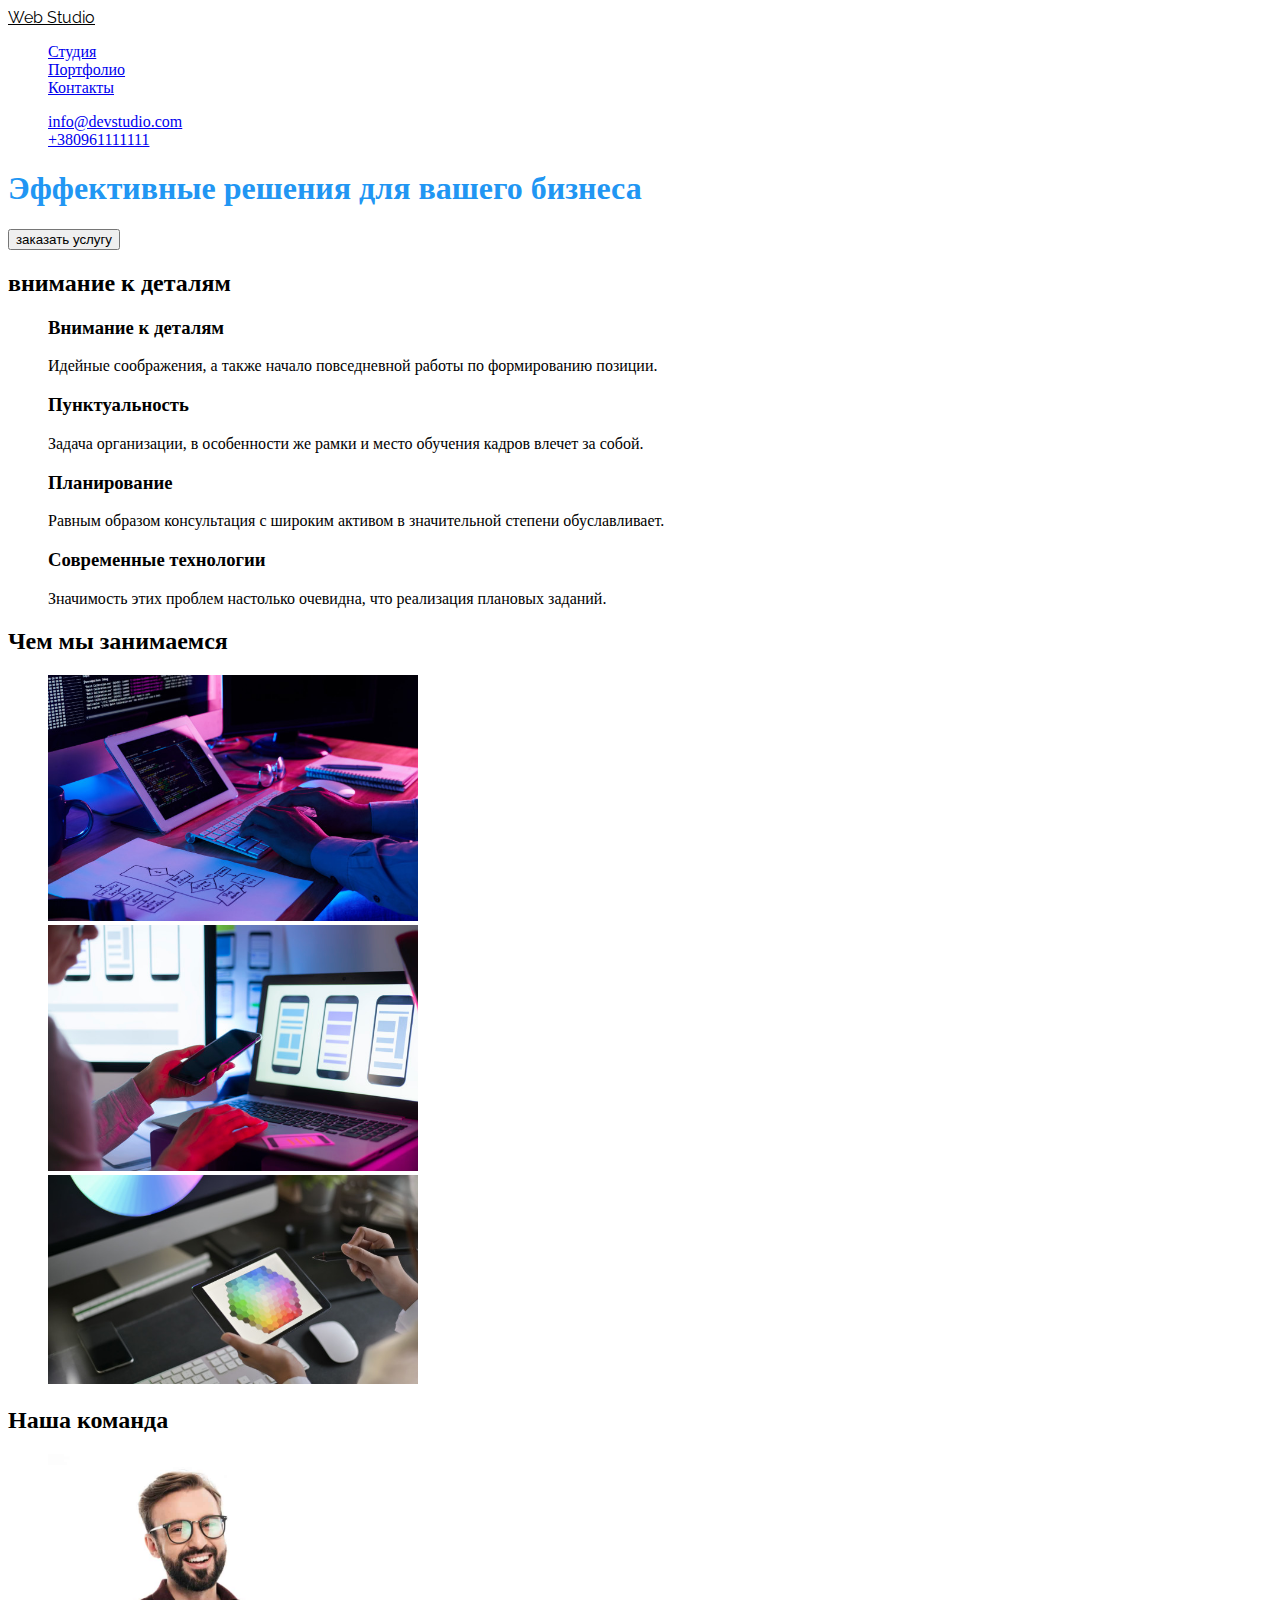
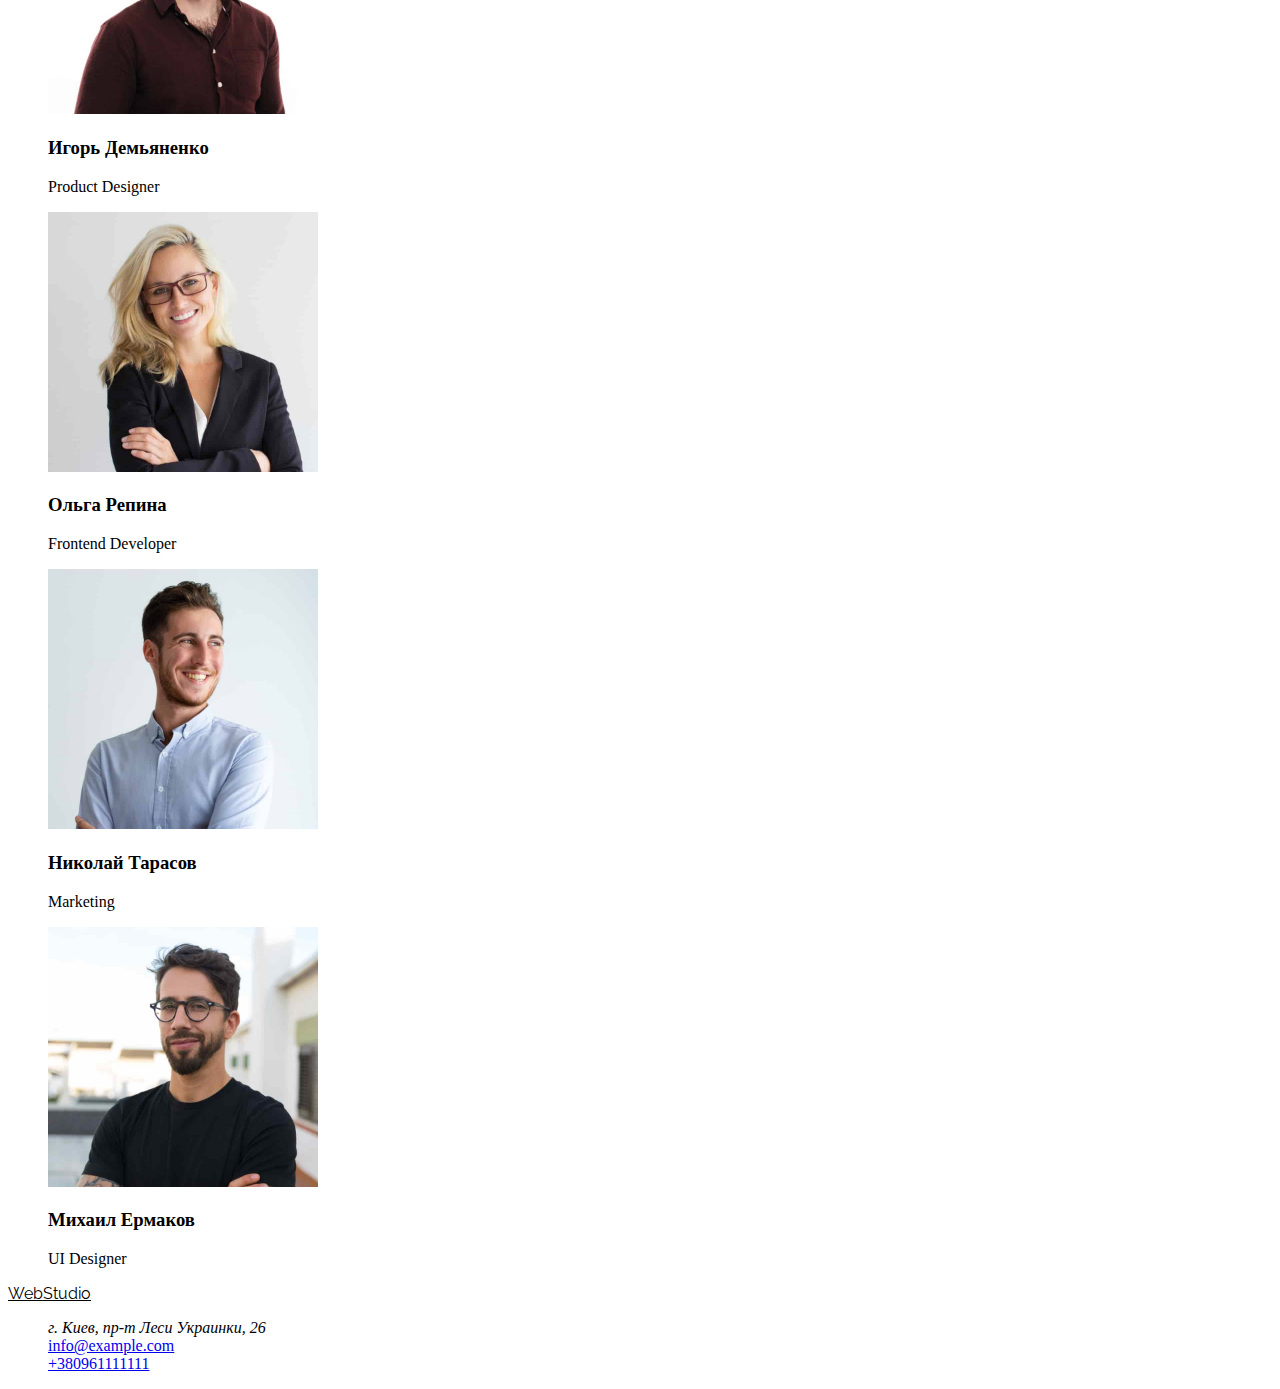
==== index.html @ 6cdd1ad1 "part of CSS" ====
<!DOCTYPE html>
<html lang="ru">
  <head>
    <meta charset="UTF-8" />
    <meta http-equiv="X-UA-Compatible" content="IE=edge" />
    <meta name="viewport" content="width=device-width, initial-scale=1.0" />
    <title>WebStudio</title>
    <link rel="preconnect" href="https://fonts.googleapis.com" />
    <link rel="preconnect" href="https://fonts.gstatic.com" crossorigin />
    <link
      href="https://fonts.googleapis.com/css2?family=Raleway:wght@700&family=Roboto:wght@400;500;700;900&display=swap"
      rel="stylesheet"
    />

    <link rel="stylesheet" href="css/styles.css" />
  </head>

  <body>
    <!--head line -->

    <header>
      <nav>
        <a href="./index.html" class="logo">Web
          <span>Studio</span></a>
        <ul class="site-nav-list">
          <li><a href="index.html" class="link">Студия</a></li>
          <li><a href="portfolio.html" class="link">Портфолио</a></li>
          <li><a href="#" class="link">Контакты</a></li>
        </ul>
      </nav>
      <ul class="contact">
        <li class="contact-item">
          <a class="contact-link" href="mailto:info@devstudio.com">info@devstudio.com</a>
        </li>

        <li class="contact-item">
          <a class="contact-link" href="tel:+380961111111">+380961111111</a>
        </li>
      </ul>
    </header>

    <!-- hero -->

    <main>
      <section class="hero">
        <h1 class="hero-title">Эффективные решения для вашего бизнеса</h1>
        <button type="button">заказать услугу</button>
      </section>

    <!-- features -->

      <section class="features">
        <h2 hidden-title>внимание к деталям</h2>
        <ul>
          <li>
            <h3 class="title">Внимание к деталям</h3>
            <p>
              Идейные соображения, а также начало повседневной работы по
              формированию позиции.
            </p>
          </li>

          <li>
            <h3 class="title">Пунктуальность</h3>
            <p>
              Задача организации, в особенности же рамки и место обучения кадров
              влечет за собой.
            </p>
          </li>

          <li>
            <h3 class="title">Планирование</h3>
            <p>
              Равным образом консультация с широким активом в значительной
              степени обуславливает.
            </p>
          </li>

          <li>
            <h3 class="title">Современные технологии</h3>
            <p>
              Значимость этих проблем настолько очевидна, что реализация
              плановых заданий.
            </p>
          </li>
        </ul>
      </section>

      <!-- service -->

      <section class="section">
        <h2 class="work-title">Чем мы занимаемся</h2>
        <ul>
          <li>
            <img src="./img/photo1.jpeg" alt="программируем веб-сайты" width="370" />
          </li>

          <li>
            <img src="./img/photo2.jpeg" alt="разрабатываем приложения на смартфоны" width="370" />
          </li>

          <li>
            <img src="./img/photo3.jpeg" alt="делаем дизайн" width="370" />
          </li>
        </ul>
      </section>

      <!-- our team -->

      <section class="section">
        <h2 class="section-title">Наша команда</h2>
        <ul>
          <li>
            <img src="./img/igor.jpg" alt="продукт дизайнер Игорь" width="270" />
            <h3 class="tema-section-title">Игорь Демьяненко</h3>
            <p lang="en">Product Designer</p>
          </li>

          <li>
            <img src="./img/olga.jpg" alt="фронтенд разработчик Ольга" width="270" />
            <h3 class="team-section-title">Ольга Репина</h3>
            <p lang="en">Frontend Developer</p>
          </li>

          <li>
            <img src="./img/nikolai.jpg" alt="маркетолог Николай" width="270" />
            <h3 class="team-section-title">Николай Тарасов</h3>
            <p lang="en">Marketing</p>
          </li>

          <li>
            <img src="./img/michail.jpg" alt="дизайнер Михаил" width="270" />
            <h3 class="team-section-title">Михаил Ермаков</h3>
            <p lang="en">UI Designer</p>
          </li>
        </ul>
      </section>
    </main>

    <!-- bottom line -->

    <footer>
      <a href="./index.html" class="logo">WebStudio</a>
      <ul>
        <li>
          <address>г. Киев, пр-т Леси Украинки, 26</address>
        </li>

        <li>
          <a href="mailto:info@example.com">info@example.com</a>
        </li>

        <li>
          <a href="tel:+380961111111">+380961111111</a>
        </li>
      </ul>
    </footer>
  </body>
</html>
---- css/styles.css ----
/* чорний колір тексту 212121 */
/* сірий колір тексту 757575 */
/* синій колір тексту 2196F3 */
/* білий колір тексту FFFFFF */
/* адреса знизу color: rgba(255, 255, 255, 0.6); */
/* цвет фона команды #2F303A */
/* серый бекграунд #2F303A */

:root {
    --main-color: #757575
    --secondary-color: #212121
}

body {
    background-color: #fff;
    color: var(--main-color)

    font-family: Roboto, sans-serif;
}

ul {
    list-style: none;
}



.logo {
    color: #000000;
    font-family: Raleway, sans-serif;
}

/* site nav*/

.site-nav .link {
    color: var(secondary-color)
}

.site-nav .link:hover,
.site-nav .link:focus {
    color: #2196f3;
}

.contact, 
.contact-link .link:hover,
.contact-link .link:focus {
    color: #2196f3;
}

/* hero */

.hero-title {
    color: #2196f3;
}

/* features */

.hidden-title {
    width: 1px;
    height: 1px;
    overflow: hidden;
    opacity: 0;
    margin: -1px;
}

.features .title, 
.section-title {
    color: var(secondary-color)
}

.team-section-title {
}

.work-title {
    color: #000000;
}
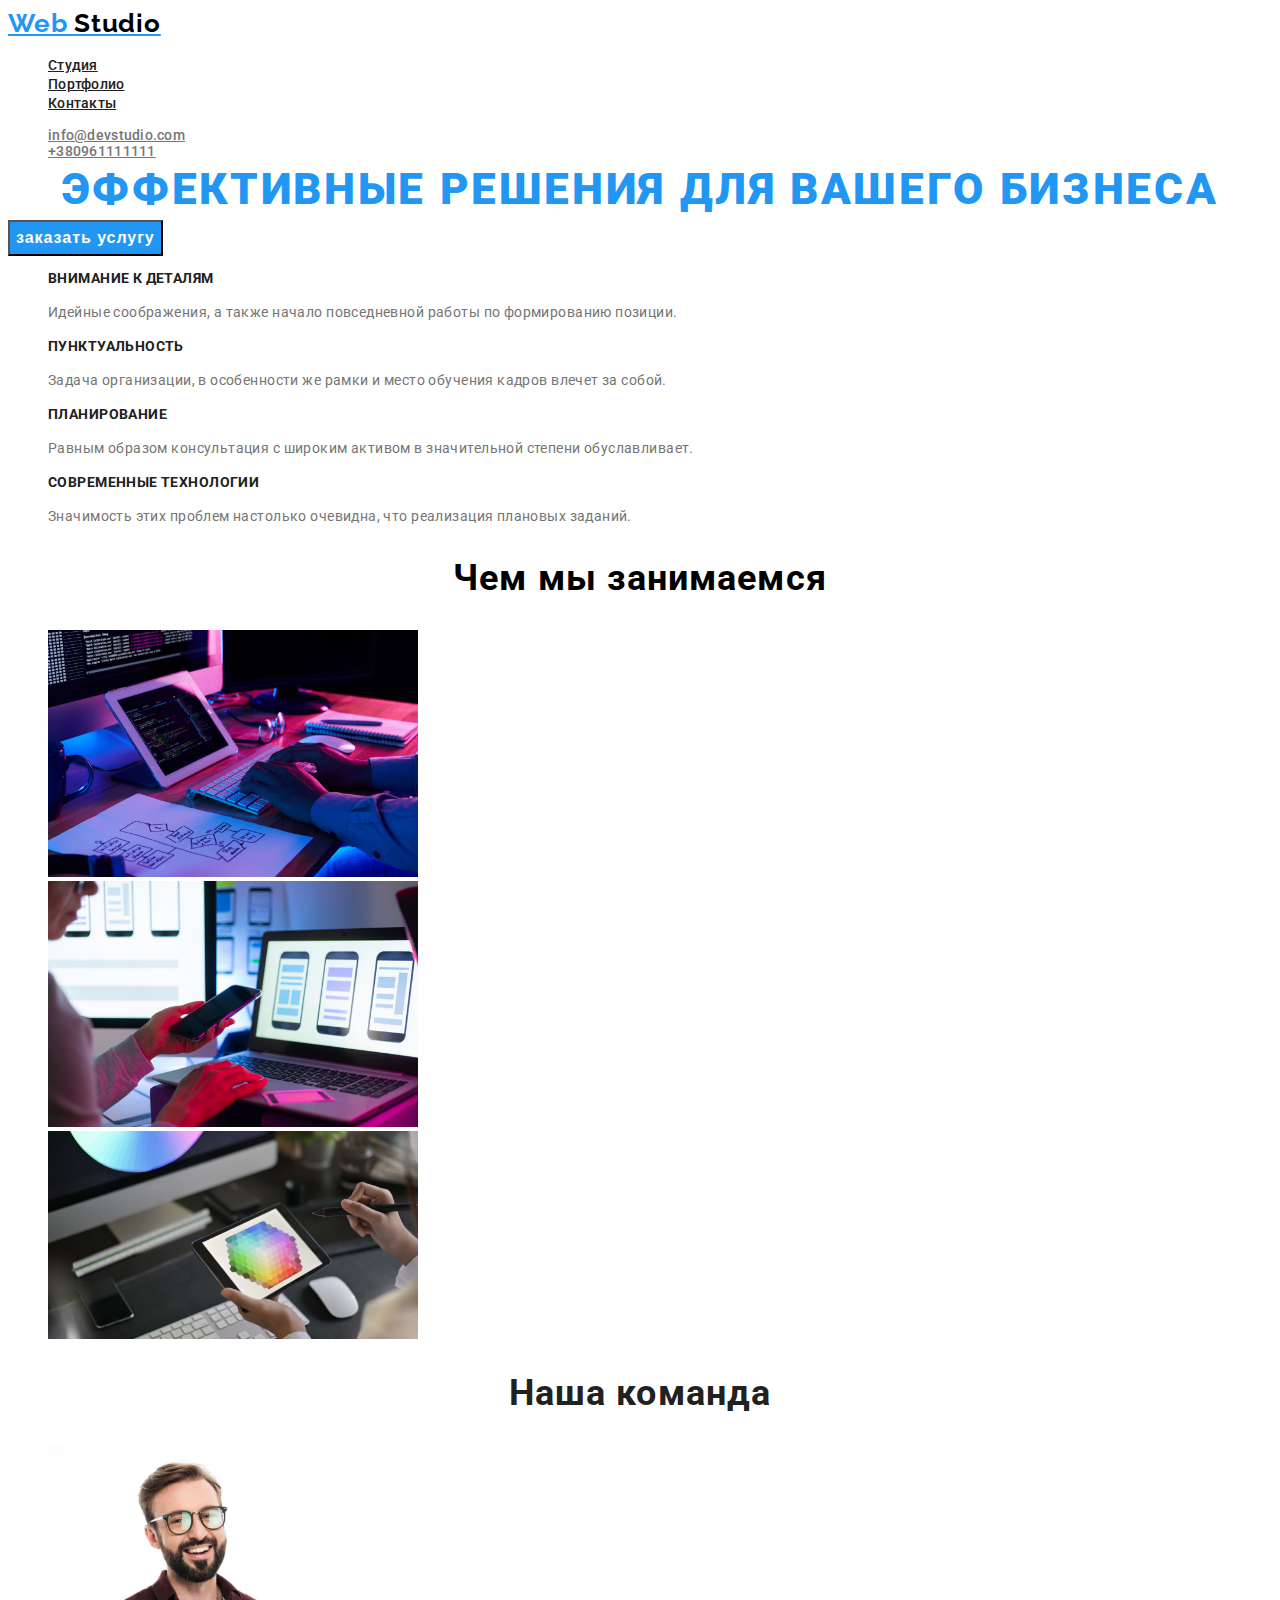
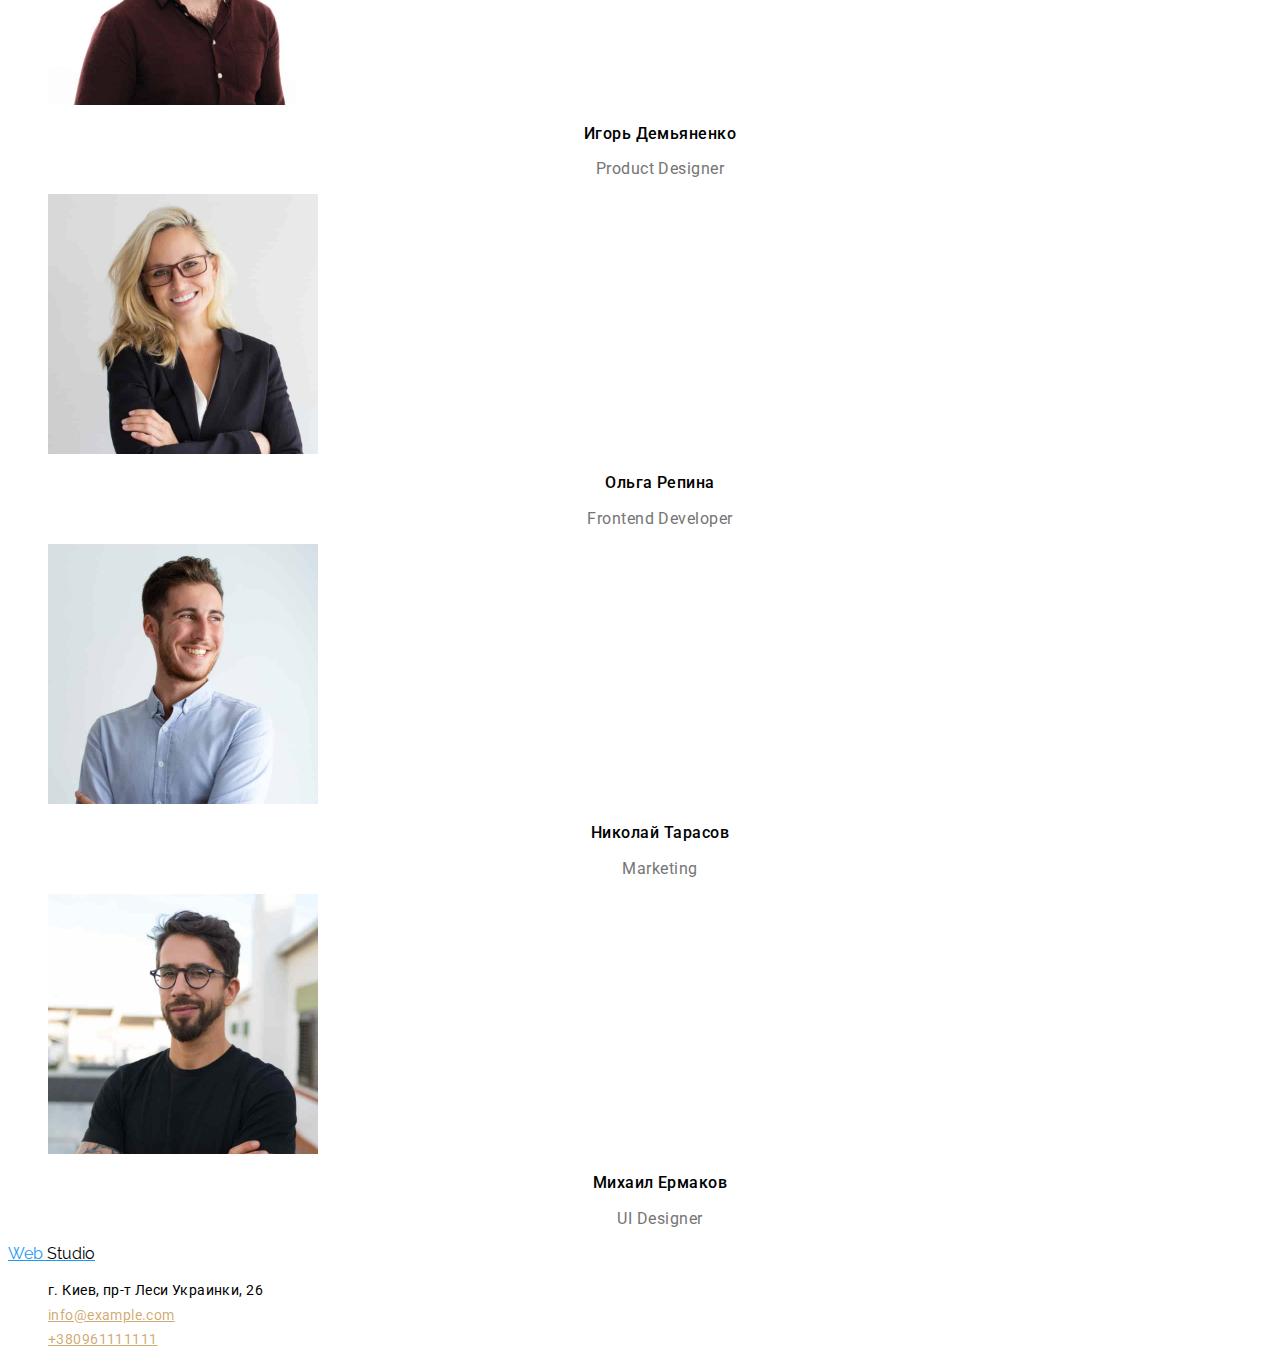
==== commit 62de67de: "the end 66%???" ====
--- a/index.html
+++ b/index.html
@@ -16,69 +16,69 @@
   </head>
 
   <body>
-    <!--head line -->
+          <!-- head line -->
 
-    <header>
-      <nav>
-        <a href="./index.html" class="logo">Web
-          <span>Studio</span></a>
-        <ul class="site-nav-list">
-          <li><a href="index.html" class="link">Студия</a></li>
-          <li><a href="portfolio.html" class="link">Портфолио</a></li>
-          <li><a href="#" class="link">Контакты</a></li>
+    <header class="header">
+      <nav class="header-nav">
+        <a href="./index.html" lang="en" class="header-logo">Web 
+          <span class="logo-accent">Studio</span></a>
+        <ul class="header-list">
+          <li class="header-item"><a href="index.html" class="link">Студия</a></li>
+          <li class="header-item"><a href="portfolio.html" class="link">Портфолио</a></li>
+          <li class="header-item"><a href="#" class="link">Контакты</a></li>
         </ul>
       </nav>
       <ul class="contact">
         <li class="contact-item">
-          <a class="contact-link" href="mailto:info@devstudio.com">info@devstudio.com</a>
+          <a href="mailto:info@devstudio.com" class="contact-link">info@devstudio.com</a>
         </li>
 
         <li class="contact-item">
-          <a class="contact-link" href="tel:+380961111111">+380961111111</a>
+          <a href="tel:+380961111111" class="contact-link">+380961111111</a>
         </li>
       </ul>
     </header>
 
-    <!-- hero -->
+          <!-- hero -->
 
     <main>
       <section class="hero">
         <h1 class="hero-title">Эффективные решения для вашего бизнеса</h1>
-        <button type="button">заказать услугу</button>
+        <button type="button" class="hero-button">заказать услугу</button>
       </section>
 
-    <!-- features -->
+          <!-- features -->
 
       <section class="features">
-        <h2 hidden-title>внимание к деталям</h2>
-        <ul>
-          <li>
+        <h2 class="hidden-title">внимание к деталям</h2>
+        <ul class="feature-list">
+          <li class="feature-item">
             <h3 class="title">Внимание к деталям</h3>
-            <p>
+            <p class="feature-text">
               Идейные соображения, а также начало повседневной работы по
               формированию позиции.
             </p>
           </li>
 
-          <li>
+          <li class="feature-item">
             <h3 class="title">Пунктуальность</h3>
-            <p>
+            <p class="feature-text">
               Задача организации, в особенности же рамки и место обучения кадров
               влечет за собой.
             </p>
           </li>
 
-          <li>
+          <li class="feature-item">
             <h3 class="title">Планирование</h3>
-            <p>
+            <p class="feature-text">
               Равным образом консультация с широким активом в значительной
               степени обуславливает.
             </p>
           </li>
 
-          <li>
+          <li class="feature-item">
             <h3 class="title">Современные технологии</h3>
-            <p>
+            <p class="feature-text">
               Значимость этих проблем настолько очевидна, что реализация
               плановых заданий.
             </p>
@@ -86,12 +86,12 @@
         </ul>
       </section>
 
-      <!-- service -->
+          <!-- service -->
 
-      <section class="section">
+      <section class="work">
         <h2 class="work-title">Чем мы занимаемся</h2>
-        <ul>
-          <li>
+        <ul class="work-list">
+          <li class="work-item">
             <img src="./img/photo1.jpeg" alt="программируем веб-сайты" width="370" />
           </li>
 
@@ -105,55 +105,50 @@
         </ul>
       </section>
 
-      <!-- our team -->
+          <!-- our team -->
 
-      <section class="section">
-        <h2 class="section-title">Наша команда</h2>
-        <ul>
-          <li>
+      <section class="team">
+        <h2 class="team-title">Наша команда</h2>
+        <ul class="team-list">
+          <li class="team-item">
             <img src="./img/igor.jpg" alt="продукт дизайнер Игорь" width="270" />
-            <h3 class="tema-section-title">Игорь Демьяненко</h3>
-            <p lang="en">Product Designer</p>
+            <h3 class="name-title">Игорь Демьяненко</h3>
+            <p lang="en" class="team-text">Product Designer</p>
           </li>
 
-          <li>
+          <li class="team-item">
             <img src="./img/olga.jpg" alt="фронтенд разработчик Ольга" width="270" />
-            <h3 class="team-section-title">Ольга Репина</h3>
-            <p lang="en">Frontend Developer</p>
+            <h3 class="name-title">Ольга Репина</h3>
+            <p lang="en" class="team-text">Frontend Developer</p>
           </li>
 
-          <li>
+          <li class="team-item">
             <img src="./img/nikolai.jpg" alt="маркетолог Николай" width="270" />
-            <h3 class="team-section-title">Николай Тарасов</h3>
-            <p lang="en">Marketing</p>
+            <h3 class="name-title">Николай Тарасов</h3>
+            <p lang="en" class="team-text">Marketing</p>
           </li>
 
-          <li>
+          <li class="team-item">
             <img src="./img/michail.jpg" alt="дизайнер Михаил" width="270" />
-            <h3 class="team-section-title">Михаил Ермаков</h3>
-            <p lang="en">UI Designer</p>
+            <h3 class="name-title">Михаил Ермаков</h3>
+            <p lang="en" class="team-text">UI Designer</p>
           </li>
         </ul>
       </section>
     </main>
 
-    <!-- bottom line -->
+          <!-- bottom line -->
 
     <footer>
-      <a href="./index.html" class="logo">WebStudio</a>
-      <ul>
-        <li>
-          <address>г. Киев, пр-т Леси Украинки, 26</address>
-        </li>
-
-        <li>
-          <a href="mailto:info@example.com">info@example.com</a>
-        </li>
-
-        <li>
-          <a href="tel:+380961111111">+380961111111</a>
-        </li>
-      </ul>
+      <a href="./index.html" lang="en" class="footer-logo">Web
+        <span class="accent-logo">Studio</span></a>
+      <address>
+        <ul>
+          <li class="adress-title">г. Киев, пр-т Леси Украинки, 26</li>
+          <li><a href="mailto:info@example.com" class="contact-adress">info@example.com</a></li>
+          <li><a href="tel:+380961111111" class="contact-adress">+380961111111</a></li>
+        </ul>
+      </address>
     </footer>
   </body>
 </html>
--- a/css/styles.css
+++ b/css/styles.css
@@ -8,13 +8,12 @@
 
 :root {
     --main-color: #757575
-    --secondary-color: #212121
+    --secondary-color: #212121;
 }
 
 body {
     background-color: #fff;
-    color: var(--main-color)
-
+    color: var(--main-color);
     font-family: Roboto, sans-serif;
 }
 
@@ -22,37 +21,87 @@
     list-style: none;
 }
 
-
-
-.logo {
-    color: #000000;
-    font-family: Raleway, sans-serif;
-}
-
-/* site nav*/
-
-.site-nav .link {
-    color: var(secondary-color)
-}
-
-.site-nav .link:hover,
-.site-nav .link:focus {
-    color: #2196f3;
-}
-
-.contact, 
-.contact-link .link:hover,
-.contact-link .link:focus {
-    color: #2196f3;
-}
-
-/* hero */
+/*-----------------LOGO------------------------*/
+
+.header-logo {
+    color: #2196f3;
+    font-family: Raleway, sans-serif;
+    font-style: normal;
+    font-weight: 700;
+    font-size: 26px;
+    line-height: 1.19;
+    letter-spacing: 0.03em;
+}
+
+.logo-accent {
+    color: #000000;
+    font-family: Raleway, sans-serif;
+    font-style: normal;
+    font-weight: 700;
+    font-size: 26px;
+    line-height: 1.19;
+    letter-spacing: 0.03em;
+}
+/*-----------------HEADER-------------------*/
+
+.header-item .link:hover,
+.header-item .link:focus {
+    color: #2196f3;
+}
+
+.header-item .link {
+    font-style: normal;
+    font-weight: 500;
+    font-size: 14px;
+    line-height: 1.14px;
+    letter-spacing: 0.02em;
+    color: #212121;
+}
+
+.contact,
+.contact-item .contact-link:hover,
+.contact-item .contact-link:focus {
+    color: #2196f3;
+}
+
+.contact,
+.contact-item .contact-link,
+.contact-item .contact-link {
+    font-style: normal;
+    font-weight: 500;
+    font-size: 14px;
+    line-height: 1.14;
+    letter-spacing: 0.02em;
+    color: #757575;
+}
+
+/*-----------------HERO--------------------------*/
 
 .hero-title {
-    color: #2196f3;
-}
-
-/* features */
+    font-style: normal;
+    font-weight: 900;
+    font-size: 44px;
+    line-height: 1.36px;
+    text-align: center;
+    letter-spacing: 0.06em;
+    text-transform: uppercase;
+    color: #2196f3;
+}
+
+.hero-button {
+    background-color: #2196f3;
+    color: #ffffff;
+    font-style: normal;
+    font-weight: 700;
+    font-size: 16px;
+    line-height: 1.87;    
+    display: flex;
+    align-items: center;
+    text-align: center;
+    letter-spacing: 0.06em;
+}
+
+/*-----------------FEATURES----------------------*/
 
 .hidden-title {
     width: 1px;
@@ -62,14 +111,94 @@
     margin: -1px;
 }
 
-.features .title, 
-.section-title {
-    color: var(secondary-color)
-}
-
-.team-section-title {
-}
+.title {
+    font-style: normal;
+    font-weight: 700;
+    font-size: 14px;
+    line-height: 1.14;
+    letter-spacing: 0.03em;
+    text-transform: uppercase;
+    color: #212121;
+}
+
+.feature-text {
+    font-style: normal;
+    font-weight: 400;
+    font-size: 14px;
+    line-height: 1.71;
+    letter-spacing: 0.03em;
+    color: #757575;
+}
+/*-----------------SERVICE-----------------------*/
 
 .work-title {
-    color: #000000;
-}
+    font-style: normal;
+    font-weight: 700;
+    font-size: 36px;
+    line-height: 1.16;
+    text-align: center;
+    letter-spacing: 0.03em;
+    color: #000000;
+}
+
+/*-----------------TEAM-SPACE--------------------*/
+
+.team-title {
+    font-style: normal;
+    font-weight: 700;
+    font-size: 36px;
+    line-height: 1.16;
+    text-align: center;
+    letter-spacing: 0.03em;
+    color: #212121;
+}
+
+.name-title {
+    font-style: normal;
+    font-weight: 500;
+    font-size: 16px;
+    line-height: 1.18;
+    text-align: center;
+    letter-spacing: 0.03em;
+    color: #000000;
+}
+
+.team-text {
+    font-style: normal;
+    font-weight: 400;
+    font-size: 16px;
+    line-height: 19px;
+    text-align: center;
+    letter-spacing: 0.03em;
+    color: #757575;
+}
+
+/*-----------------FOOTER------------------------*/
+
+.footer-logo {
+    color: #2196f3;
+    font-family: Raleway, sans-serif;
+}
+
+.accent-logo {
+    color: #000000;
+    font-family: Raleway, sans-serif;
+}
+
+.adress-title {
+    font-style: normal;
+    font-weight: 400;
+    font-size: 14px;
+    line-height: 1.71;
+    letter-spacing: 0.03em;
+    color: #000000;
+}
+
+.contact-adress {
+    font-style: normal;
+    font-weight: 400;
+    font-size: 14px;
+    line-height: 24px;
+    letter-spacing: 0.03em;
+    color: rgba(177, 113, 15, 0.6);
+}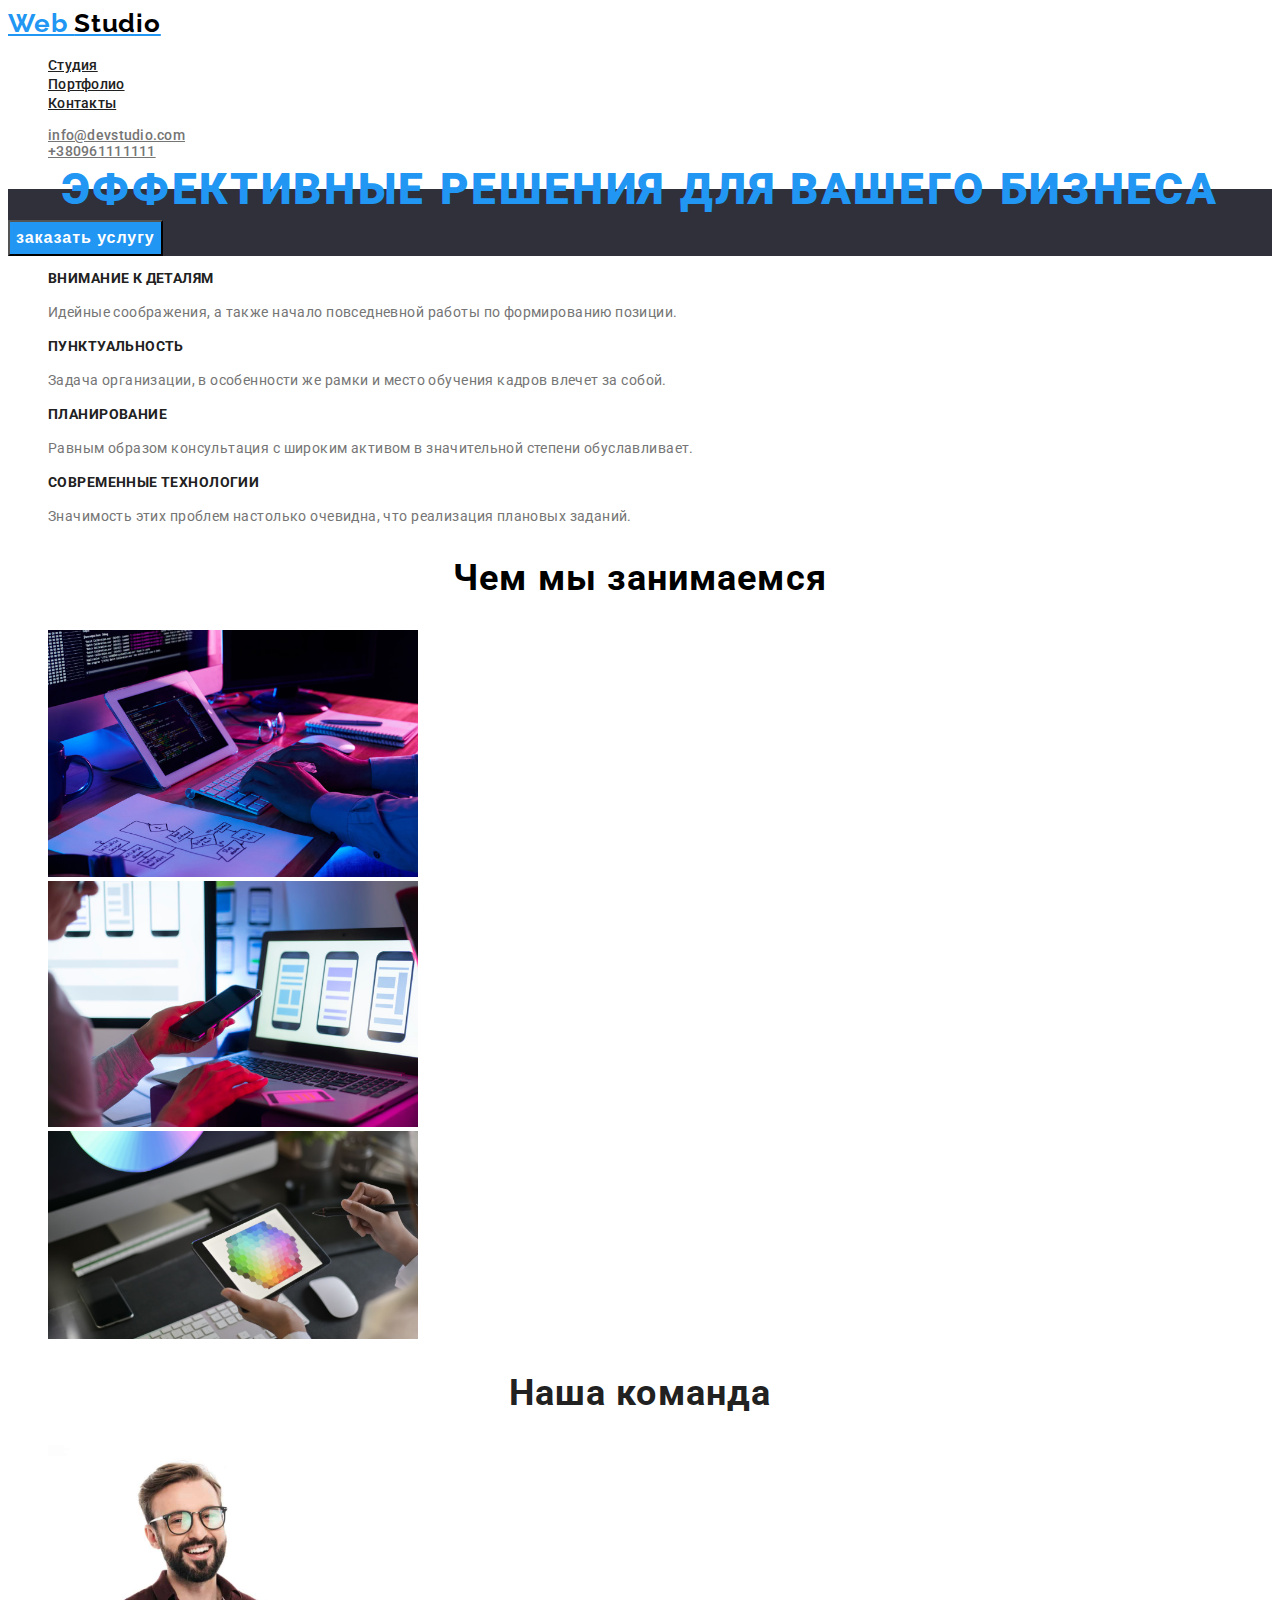
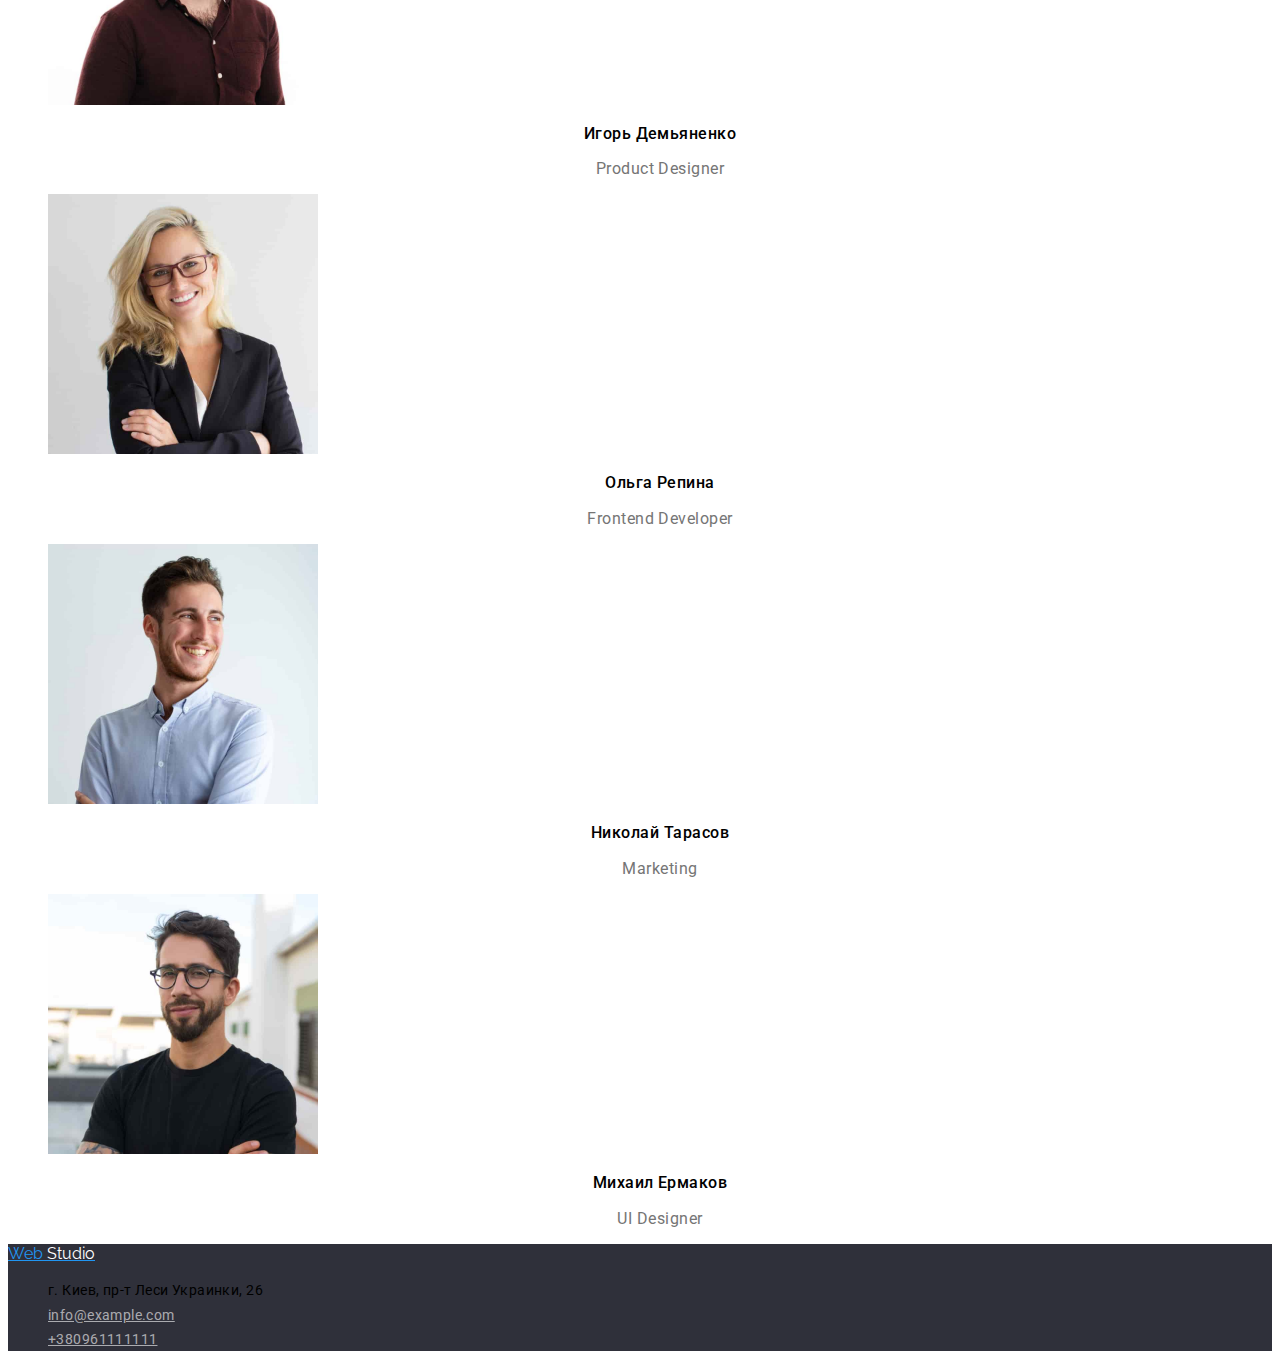
==== commit 482a5ee6: "continued?" ====
--- a/index.html
+++ b/index.html
@@ -139,7 +139,7 @@
 
           <!-- bottom line -->
 
-    <footer>
+    <footer class="footer-section">
       <a href="./index.html" lang="en" class="footer-logo">Web
         <span class="accent-logo">Studio</span></a>
       <address>
--- a/css/styles.css
+++ b/css/styles.css
@@ -77,6 +77,10 @@
 
 /*-----------------HERO--------------------------*/
 
+.hero {
+    background-color: #2F303A;
+}
+
 .hero-title {
     font-style: normal;
     font-weight: 900;
@@ -175,13 +179,17 @@
 
 /*-----------------FOOTER------------------------*/
 
+.footer-section {
+    background-color: #2F303A;
+}
+
 .footer-logo {
     color: #2196f3;
     font-family: Raleway, sans-serif;
 }
 
 .accent-logo {
-    color: #000000;
+    color: #ffffff;
     font-family: Raleway, sans-serif;
 }
 
@@ -200,5 +208,5 @@
     font-size: 14px;
     line-height: 24px;
     letter-spacing: 0.03em;
-    color: rgba(177, 113, 15, 0.6);
+    color: rgba(255, 255, 255, 0.6);
 }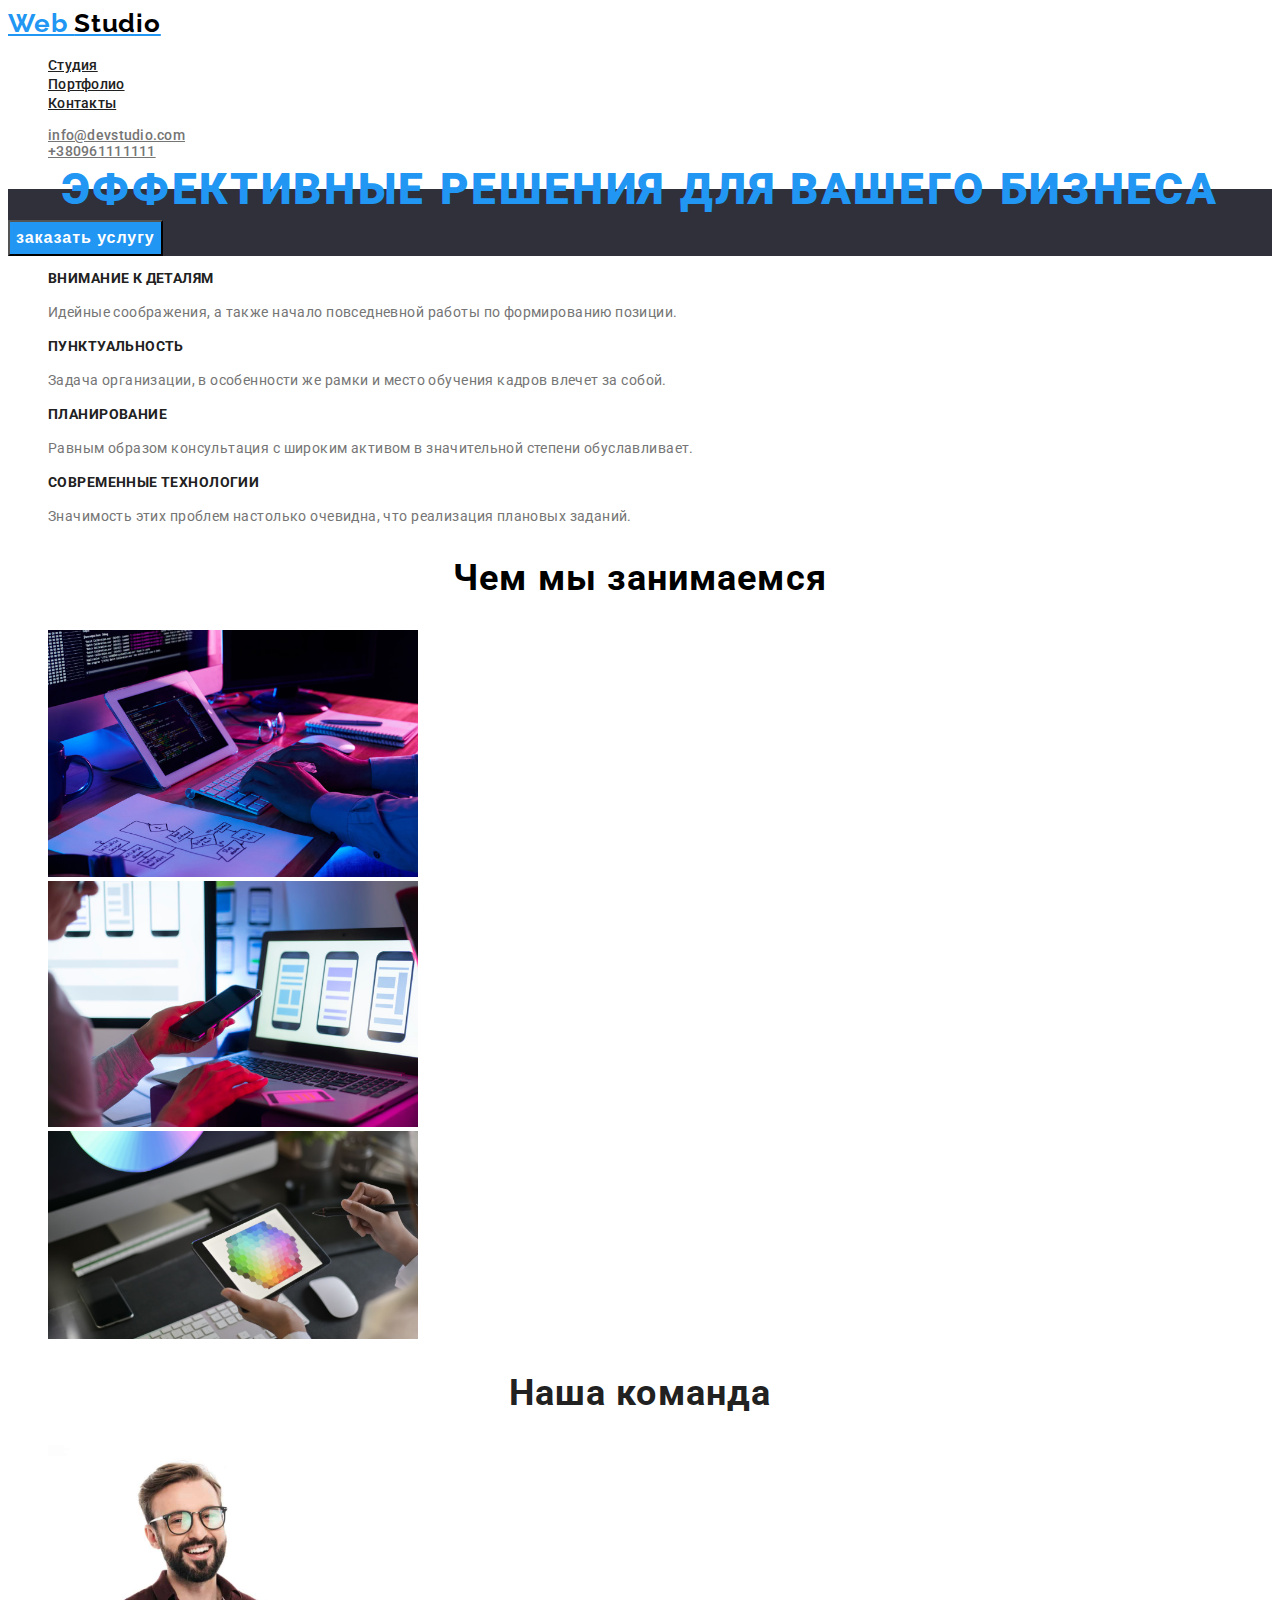
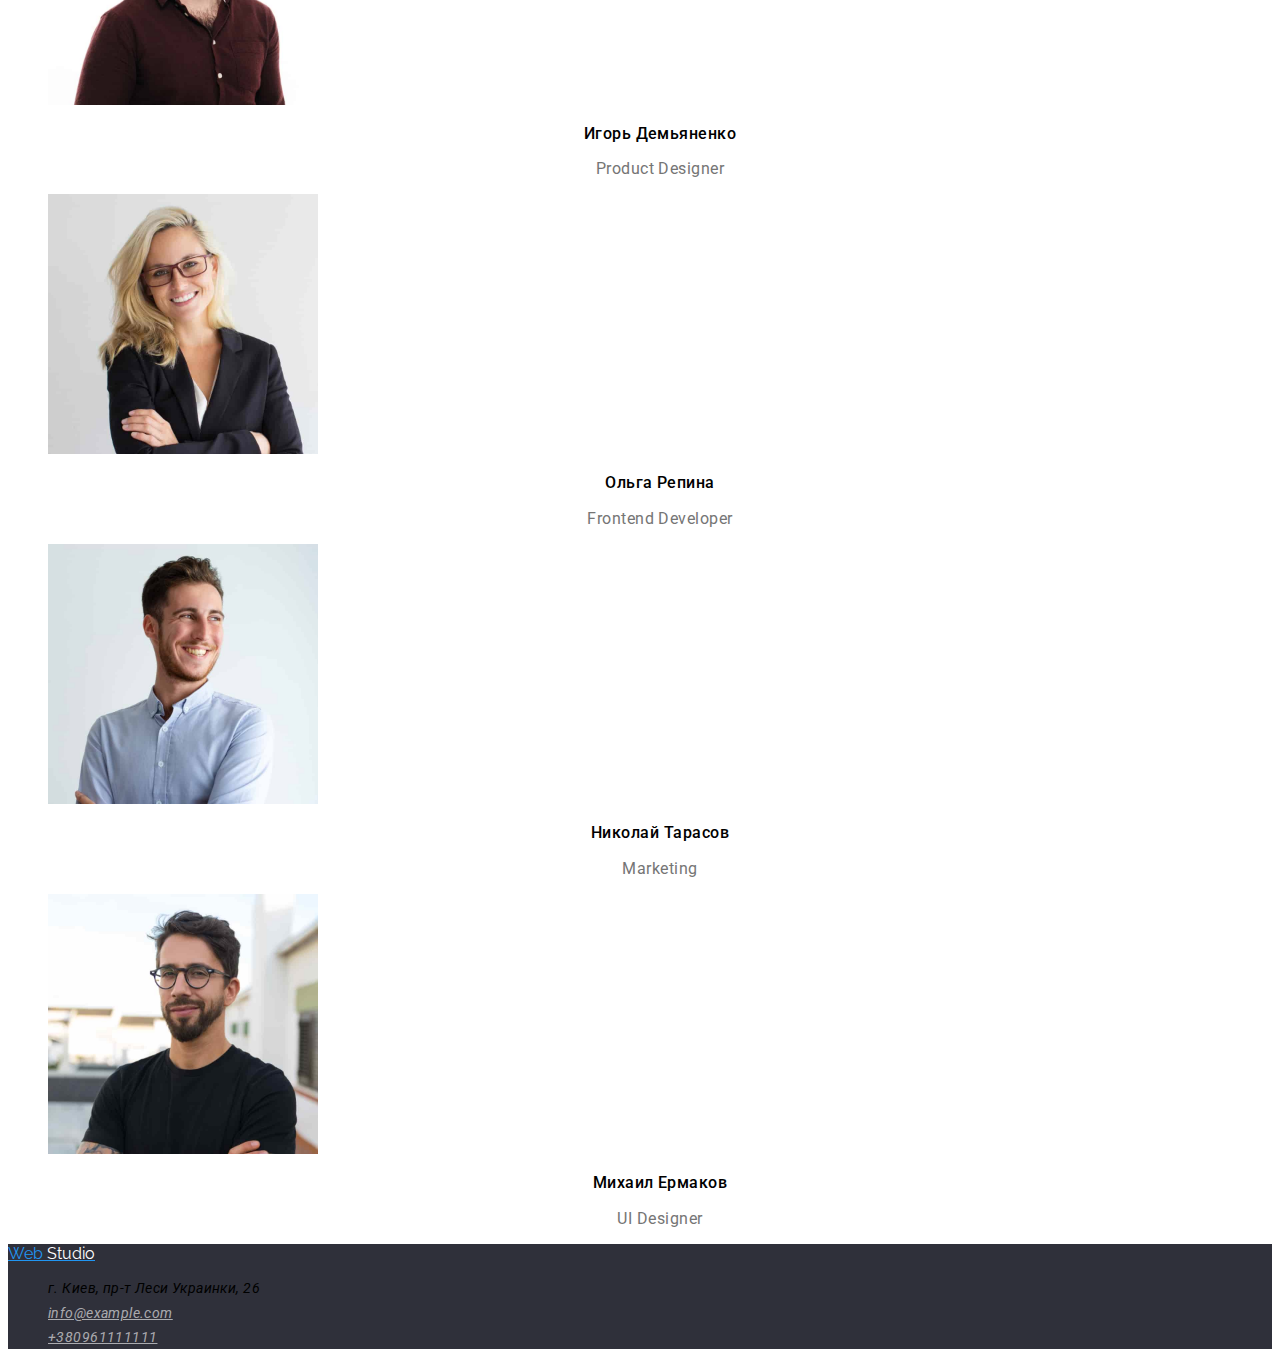
==== commit cbecfafd: "ready for test" ====
--- a/index.html
+++ b/index.html
@@ -12,16 +12,19 @@
       rel="stylesheet"
     />
 
-    <link rel="stylesheet" href="css/styles.css" />
-  </head>
+    <link rel="stylesheet" href="./css/styles.css" />
+    </head>
 
   <body>
-          <!-- head line -->
+          <!-- LOGO -->
 
     <header class="header">
       <nav class="header-nav">
         <a href="./index.html" lang="en" class="header-logo">Web 
           <span class="logo-accent">Studio</span></a>
+          
+          <!-- HEADER -->
+
         <ul class="header-list">
           <li class="header-item"><a href="index.html" class="link">Студия</a></li>
           <li class="header-item"><a href="portfolio.html" class="link">Портфолио</a></li>
@@ -39,7 +42,7 @@
       </ul>
     </header>
 
-          <!-- hero -->
+          <!-- HERO -->
 
     <main>
       <section class="hero">
@@ -47,7 +50,7 @@
         <button type="button" class="hero-button">заказать услугу</button>
       </section>
 
-          <!-- features -->
+          <!-- FEATURES -->
 
       <section class="features">
         <h2 class="hidden-title">внимание к деталям</h2>
@@ -86,50 +89,50 @@
         </ul>
       </section>
 
-          <!-- service -->
+          <!-- SERVICE -->
 
       <section class="work">
         <h2 class="work-title">Чем мы занимаемся</h2>
         <ul class="work-list">
           <li class="work-item">
-            <img src="./img/photo1.jpeg" alt="программируем веб-сайты" width="370" />
+            <img class="work-icon" src="./img/photo1.jpeg" alt="программируем веб-сайты" width="370" />
           </li>
 
           <li>
-            <img src="./img/photo2.jpeg" alt="разрабатываем приложения на смартфоны" width="370" />
+            <img class="work-icon" src="./img/photo2.jpeg" alt="разрабатываем приложения на смартфоны" width="370" />
           </li>
 
           <li>
-            <img src="./img/photo3.jpeg" alt="делаем дизайн" width="370" />
+            <img class="work-icon" src="./img/photo3.jpeg" alt="делаем дизайн" width="370" />
           </li>
         </ul>
       </section>
 
-          <!-- our team -->
+          <!-- TEAM-SPACE -->
 
       <section class="team">
         <h2 class="team-title">Наша команда</h2>
         <ul class="team-list">
           <li class="team-item">
-            <img src="./img/igor.jpg" alt="продукт дизайнер Игорь" width="270" />
+            <img class="work-icon" src="./img/igor.jpg" alt="продукт дизайнер Игорь" width="270" />
             <h3 class="name-title">Игорь Демьяненко</h3>
             <p lang="en" class="team-text">Product Designer</p>
           </li>
 
           <li class="team-item">
-            <img src="./img/olga.jpg" alt="фронтенд разработчик Ольга" width="270" />
+            <img class="work-icon" src="./img/olga.jpg" alt="фронтенд разработчик Ольга" width="270" />
             <h3 class="name-title">Ольга Репина</h3>
             <p lang="en" class="team-text">Frontend Developer</p>
           </li>
 
           <li class="team-item">
-            <img src="./img/nikolai.jpg" alt="маркетолог Николай" width="270" />
+            <img class="work-icon" src="./img/nikolai.jpg" alt="маркетолог Николай" width="270" />
             <h3 class="name-title">Николай Тарасов</h3>
             <p lang="en" class="team-text">Marketing</p>
           </li>
 
           <li class="team-item">
-            <img src="./img/michail.jpg" alt="дизайнер Михаил" width="270" />
+            <img class="work-icon" src="./img/michail.jpg" alt="дизайнер Михаил" width="270" />
             <h3 class="name-title">Михаил Ермаков</h3>
             <p lang="en" class="team-text">UI Designer</p>
           </li>
@@ -137,16 +140,20 @@
       </section>
     </main>
 
-          <!-- bottom line -->
+          <!-- FOOTER -->
 
     <footer class="footer-section">
       <a href="./index.html" lang="en" class="footer-logo">Web
         <span class="accent-logo">Studio</span></a>
       <address>
-        <ul>
+        <ul class="adress">
           <li class="adress-title">г. Киев, пр-т Леси Украинки, 26</li>
-          <li><a href="mailto:info@example.com" class="contact-adress">info@example.com</a></li>
-          <li><a href="tel:+380961111111" class="contact-adress">+380961111111</a></li>
+          <li class="contact-adress">
+            <a href="mailto:info@example.com" class="contact-link">info@example.com</a>
+          </li>
+          <li class="contact-adress">
+            <a href="tel:+380961111111" class="contact-link">+380961111111</a>
+          </li>
         </ul>
       </address>
     </footer>
--- a/css/styles.css
+++ b/css/styles.css
@@ -1,20 +1,19 @@
-/* чорний колір тексту 212121 */
-/* сірий колір тексту 757575 */
-/* синій колір тексту 2196F3 */
-/* білий колір тексту FFFFFF */
-/* адреса знизу color: rgba(255, 255, 255, 0.6); */
-/* цвет фона команды #2F303A */
-/* серый бекграунд #2F303A */
-
 :root {
-    --main-color: #757575
-    --secondary-color: #212121;
+    --main-color: #2196f3;
+    --secondary-color: #000000;
+    --headertext-color: #212121;
+    --text-color: #757575;
+    --light-color: #ffffff;
+    --background-color: #2F303A;
 }
 
 body {
     background-color: #fff;
     color: var(--main-color);
     font-family: Roboto, sans-serif;
+    font-weight: 400, Regular;
+    font-style: normal;
+    color: var(--main-color);
 }
 
 ul {
@@ -24,9 +23,8 @@
 /*-----------------LOGO------------------------*/
 
 .header-logo {
-    color: #2196f3;
-    font-family: Raleway, sans-serif;
-    font-style: normal;
+    color: var(--main-color);
+    font-family: Raleway, sans-serif;
     font-weight: 700;
     font-size: 26px;
     line-height: 1.19;
@@ -34,9 +32,8 @@
 }
 
 .logo-accent {
-    color: #000000;
-    font-family: Raleway, sans-serif;
-    font-style: normal;
+    color: var(--secondary-color);
+    font-family: Raleway, sans-serif;
     font-weight: 700;
     font-size: 26px;
     line-height: 1.19;
@@ -46,56 +43,52 @@
 
 .header-item .link:hover,
 .header-item .link:focus {
-    color: #2196f3;
+    color: var(--main-color);
 }
 
 .header-item .link {
-    font-style: normal;
     font-weight: 500;
     font-size: 14px;
     line-height: 1.14px;
     letter-spacing: 0.02em;
-    color: #212121;
+    color: var(--headertext-color);
 }
 
 .contact,
 .contact-item .contact-link:hover,
 .contact-item .contact-link:focus {
-    color: #2196f3;
+    color: var(--main-color);
 }
 
 .contact,
 .contact-item .contact-link,
 .contact-item .contact-link {
-    font-style: normal;
     font-weight: 500;
     font-size: 14px;
     line-height: 1.14;
     letter-spacing: 0.02em;
-    color: #757575;
+    color: var(--text-color);
 }
 
 /*-----------------HERO--------------------------*/
 
 .hero {
-    background-color: #2F303A;
+    background-color: var(--background-color);
 }
 
 .hero-title {
-    font-style: normal;
     font-weight: 900;
     font-size: 44px;
     line-height: 1.36px;
     text-align: center;
     letter-spacing: 0.06em;
     text-transform: uppercase;
-    color: #2196f3;
+    
 }
 
 .hero-button {
-    background-color: #2196f3;
-    color: #ffffff;
-    font-style: normal;
+    background-color: var(--main-color);
+    color: var(--light-color);
     font-weight: 700;
     font-size: 16px;
     line-height: 1.87;    
@@ -116,75 +109,212 @@
 }
 
 .title {
-    font-style: normal;
     font-weight: 700;
     font-size: 14px;
     line-height: 1.14;
     letter-spacing: 0.03em;
     text-transform: uppercase;
-    color: #212121;
+    color: var(--headertext-color);
 }
 
 .feature-text {
-    font-style: normal;
-    font-weight: 400;
     font-size: 14px;
     line-height: 1.71;
     letter-spacing: 0.03em;
-    color: #757575;
+    color: var(--text-color);
 }
 /*-----------------SERVICE-----------------------*/
 
 .work-title {
-    font-style: normal;
     font-weight: 700;
     font-size: 36px;
     line-height: 1.16;
     text-align: center;
     letter-spacing: 0.03em;
-    color: #000000;
+    color: var(--secondary-color);
 }
 
 /*-----------------TEAM-SPACE--------------------*/
 
 .team-title {
-    font-style: normal;
     font-weight: 700;
     font-size: 36px;
     line-height: 1.16;
     text-align: center;
     letter-spacing: 0.03em;
-    color: #212121;
+    color: var(--headertext-color);
 }
 
 .name-title {
-    font-style: normal;
     font-weight: 500;
     font-size: 16px;
     line-height: 1.18;
     text-align: center;
     letter-spacing: 0.03em;
-    color: #000000;
+    color: var(--secondary-color);
 }
 
 .team-text {
-    font-style: normal;
-    font-weight: 400;
     font-size: 16px;
     line-height: 19px;
     text-align: center;
     letter-spacing: 0.03em;
-    color: #757575;
+    color: var(--text-color);
 }
 
 /*-----------------FOOTER------------------------*/
 
 .footer-section {
-    background-color: #2F303A;
+    background-color: var(--background-color);
 }
 
 .footer-logo {
-    color: #2196f3;
+    color: var(--main-color);
+    font-family: Raleway, sans-serif;
+}
+
+.accent-logo {
+    color: var(--light-color);
+    font-family: Raleway, sans-serif;
+}
+
+.adress-title {
+    font-size: 14px;
+    line-height: 1.71;
+    letter-spacing: 0.03em;
+    color: var(--secondary-color);
+}
+
+.adress,
+.contact-adress .contact-link:hover,
+.contact-adress .contakt-link:focus {
+    color: var(--main-color);
+}
+
+.adress,
+.contact-adress .contact-link,
+.contact-adress .contakt-link {
+    font-size: 14px;
+    line-height: 24px;
+    letter-spacing: 0.03em;
+    color: rgba(255, 255, 255, 0.6);
+}
+
+
+
+
+
+/*----------PORTFOLIO BEGINING-------------*/
+
+/*-----------------LOGO------------------------*/
+
+.header-logo {
+    color: var(--main-color);
+    font-family: Raleway, sans-serif;
+    font-weight: 700;
+    font-size: 26px;
+    line-height: 1.19;
+    letter-spacing: 0.03em;
+}
+
+.logo-accent {
+    color: var(--secondary-color);
+    font-family: Raleway, sans-serif;
+    font-weight: 700;
+    font-size: 26px;
+    line-height: 1.19;
+    letter-spacing: 0.03em;
+}
+
+/*-----------------HEADER-------------------*/
+
+.header-item .link:hover,
+.header-item .link:focus {
+    color: var(--main-color);
+}
+
+.header-item .link {
+    font-weight: 500;
+    font-size: 14px;
+    line-height: 1.14px;
+    letter-spacing: 0.02em;
+    color: var(--headertext-color);
+}
+
+.contact,
+.contact-item .contact-link:hover,
+.contact-item .contact-link:focus {
+    color: var(--main-color);
+}
+
+.contact,
+.contact-item .contact-link,
+.contact-item .contact-link {
+    font-weight: 500;
+    font-size: 14px;
+    line-height: 1.14;
+    letter-spacing: 0.02em;
+    color: var(--text-color);
+}
+
+/*-----------------FILTER------------------------*/
+
+.hidden-gallery {
+    width: 1px;
+    height: 1px;
+    overflow: hidden;
+    opacity: 0;
+    margin: -1px;
+}
+
+.filter-link:hover,
+.filter-link:focus {
+    color: var(--light-color);
+}
+
+.filter-button .filter-link:hover,
+.filter-button .filter-link:focus {
+    background-color: var(--main-color)
+}
+
+.filter-link {
+    background-color: #f5f4fa;
+}
+
+.filter-link:active {
+    background-color: var(--main-color);
+}
+
+.filter-button .filter-link:active {
+    color: #ffffff 
+}
+
+/*---font-family: inherit;---*/
+/*-----------------MAIN--------------------------*/
+
+.main-title {
+    font-weight: 700;
+    font-size: 18px;
+    line-height: 2;
+    letter-spacing: 0.06em;
+    color: var(--headertext-color);
+}
+
+.main-text {
+    font-size: 16px;
+    line-height: 1.87;
+    letter-spacing: 0.03em;
+    color: var(--text-color);
+}
+
+/*-----------------FOOTER------------------------*/
+
+.footer-section {
+    background-color: var(--background-color);
+}
+
+.footer-logo {
+    color: var(--main-color);
     font-family: Raleway, sans-serif;
 }
 
@@ -194,19 +324,23 @@
 }
 
 .adress-title {
-    font-style: normal;
-    font-weight: 400;
     font-size: 14px;
     line-height: 1.71;
     letter-spacing: 0.03em;
-    color: #000000;
-}
-
-.contact-adress {
-    font-style: normal;
-    font-weight: 400;
+    color: var(--secondary-color);
+}
+
+.adress,
+.contact-adress .contact-link:hover,
+.contact-adress .contakt-link:focus {
+    color: var(--main-color);
+}
+
+.adress,
+.contact-adress .contact-link,
+.contact-adress .contakt-link {
     font-size: 14px;
     line-height: 24px;
     letter-spacing: 0.03em;
     color: rgba(255, 255, 255, 0.6);
-}+}
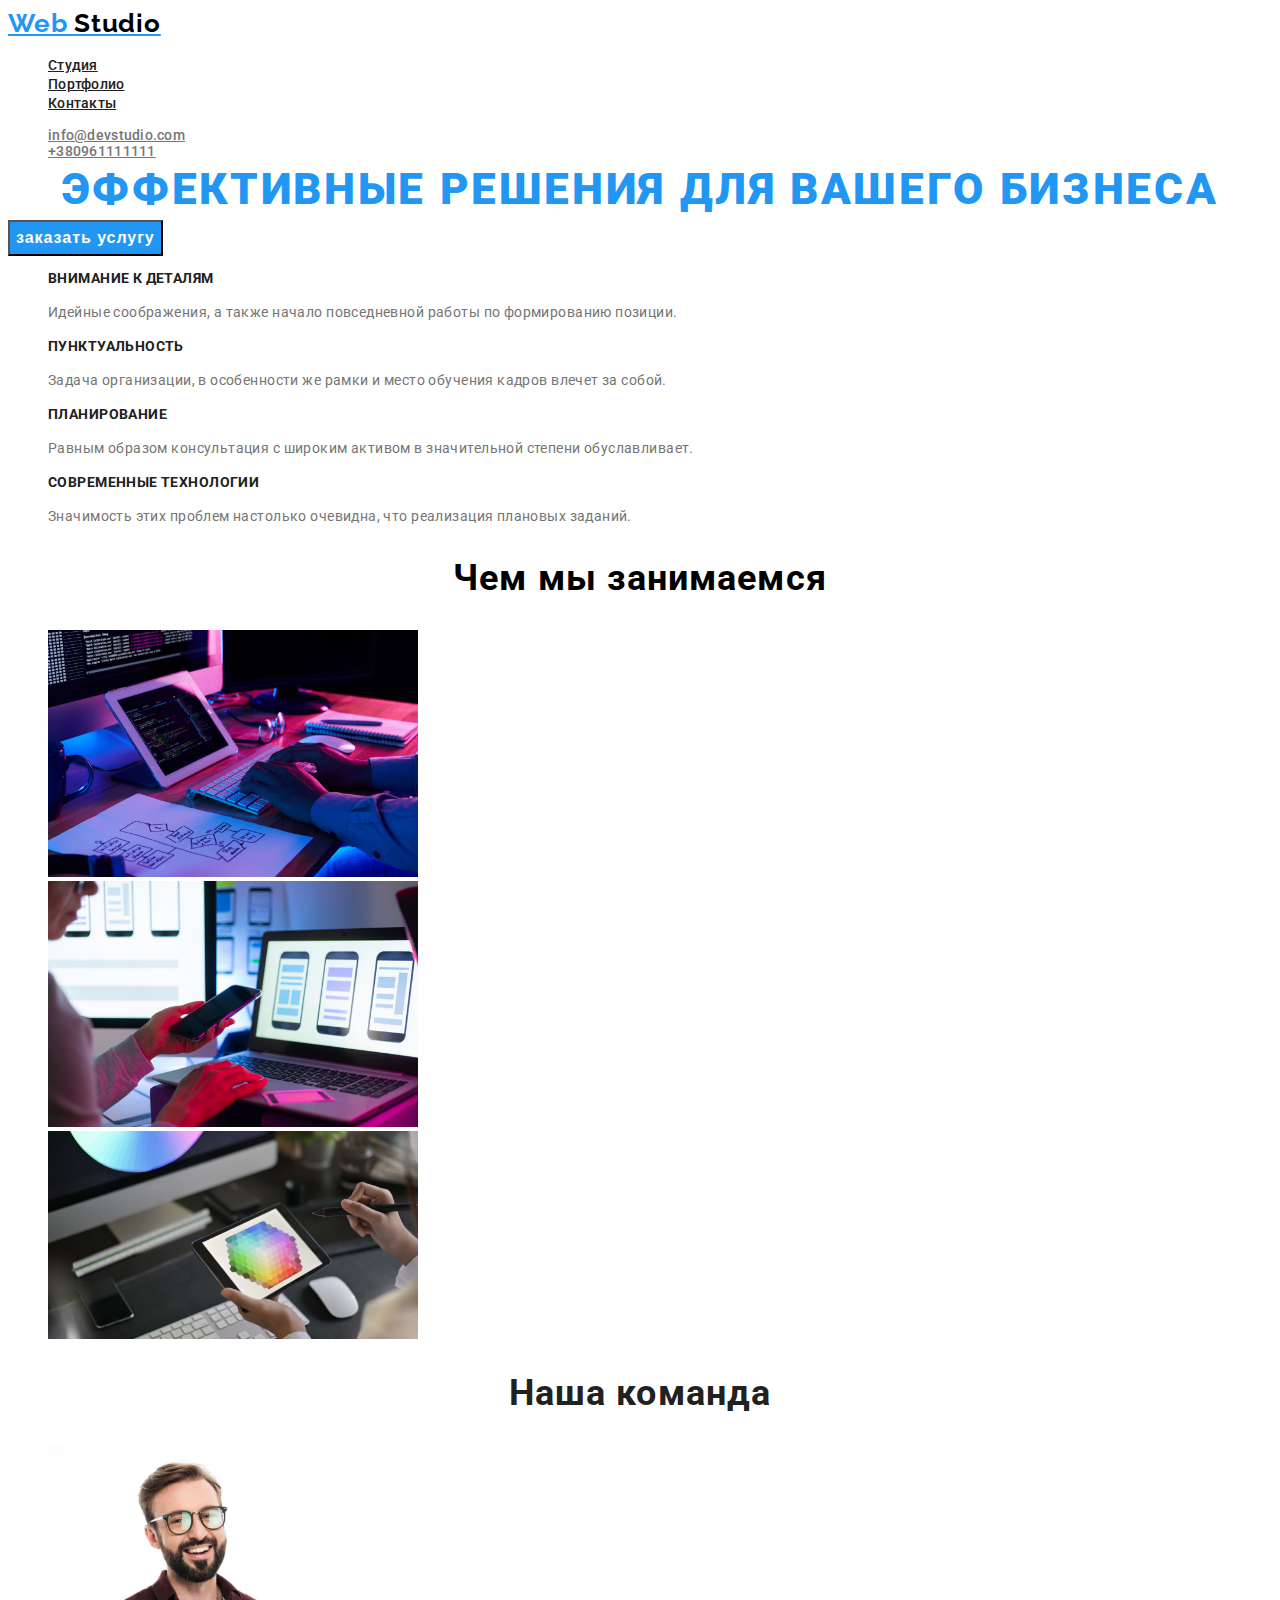
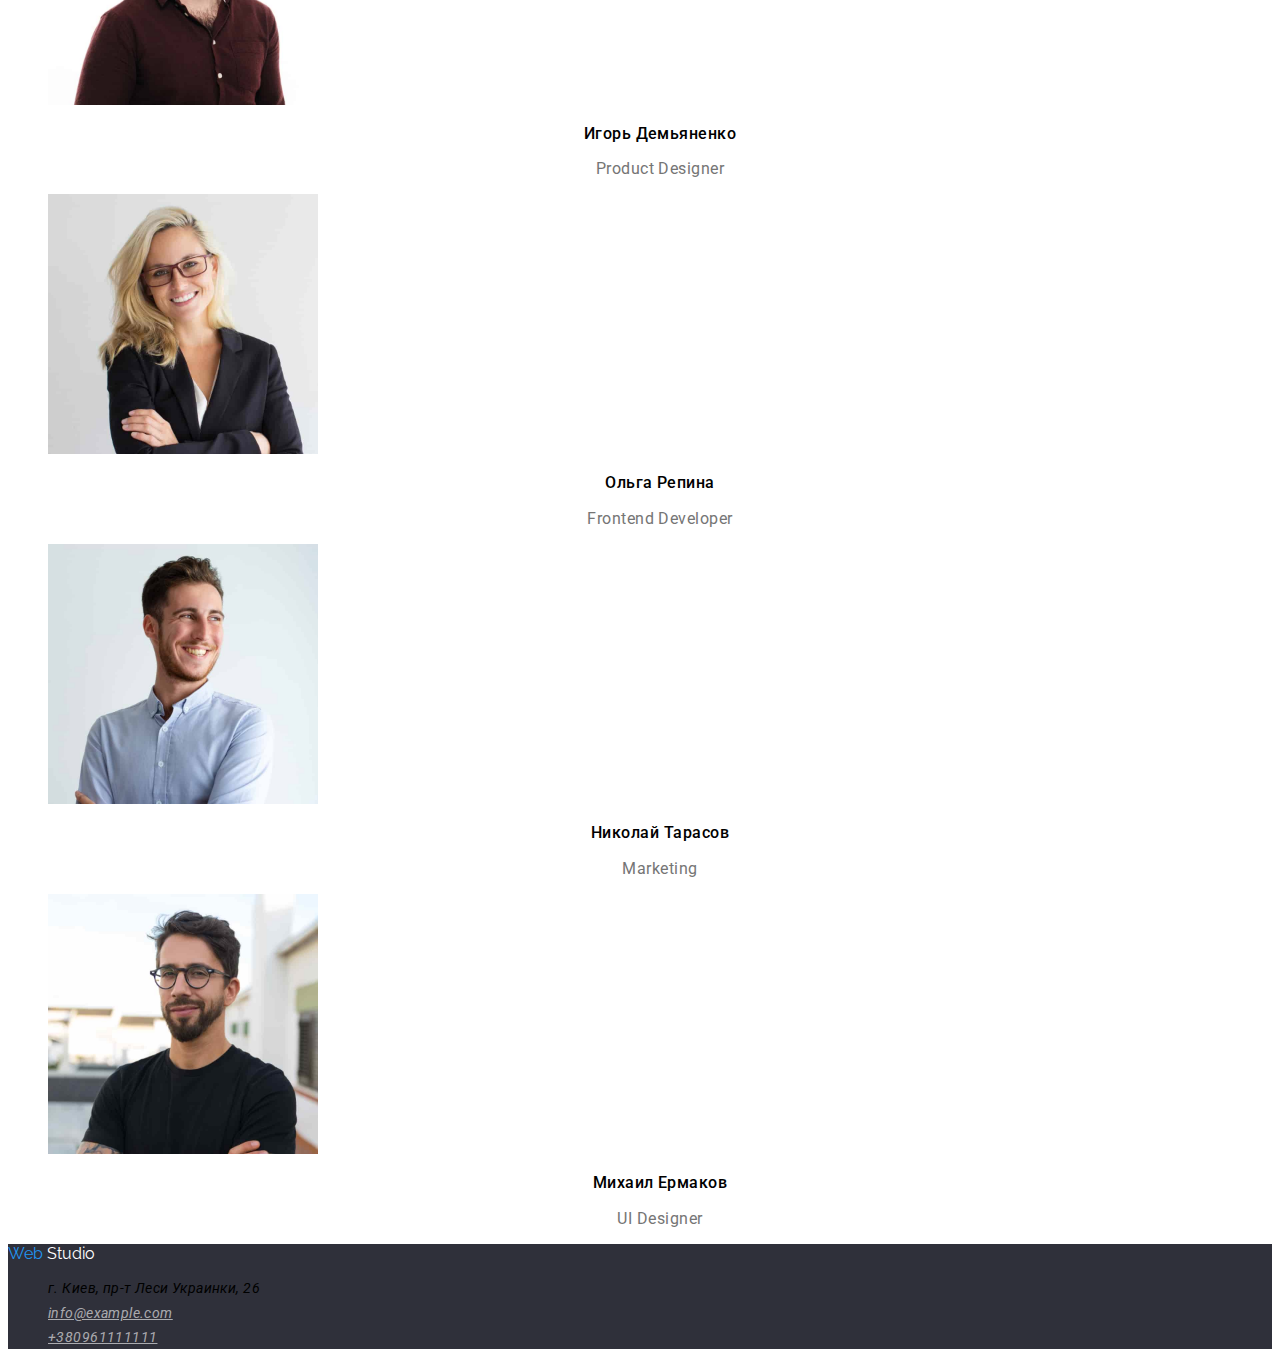
==== commit bca07bc9: "delete background" ====
--- a/index.html
+++ b/index.html
@@ -1,161 +1,161 @@
 <!DOCTYPE html>
 <html lang="ru">
-  <head>
-    <meta charset="UTF-8" />
-    <meta http-equiv="X-UA-Compatible" content="IE=edge" />
-    <meta name="viewport" content="width=device-width, initial-scale=1.0" />
-    <title>WebStudio</title>
-    <link rel="preconnect" href="https://fonts.googleapis.com" />
-    <link rel="preconnect" href="https://fonts.gstatic.com" crossorigin />
-    <link
-      href="https://fonts.googleapis.com/css2?family=Raleway:wght@700&family=Roboto:wght@400;500;700;900&display=swap"
-      rel="stylesheet"
-    />
 
-    <link rel="stylesheet" href="./css/styles.css" />
-    </head>
+<head>
+  <meta charset="UTF-8" />
+  <meta http-equiv="X-UA-Compatible" content="IE=edge" />
+  <meta name="viewport" content="width=device-width, initial-scale=1.0" />
+  <title>WebStudio</title>
+  <link rel="preconnect" href="https://fonts.googleapis.com" />
+  <link rel="preconnect" href="https://fonts.gstatic.com" crossorigin />
+  <link href="https://fonts.googleapis.com/css2?family=Raleway:wght@700&family=Roboto:wght@400;500;700;900&display=swap"
+    rel="stylesheet" />
 
-  <body>
-          <!-- LOGO -->
+  <link rel="stylesheet" href="./css/styles.css" />
+</head>
 
-    <header class="header">
-      <nav class="header-nav">
-        <a href="./index.html" lang="en" class="header-logo">Web 
-          <span class="logo-accent">Studio</span></a>
-          
-          <!-- HEADER -->
+<body>
+  <!-- LOGO -->
 
-        <ul class="header-list">
-          <li class="header-item"><a href="index.html" class="link">Студия</a></li>
-          <li class="header-item"><a href="portfolio.html" class="link">Портфолио</a></li>
-          <li class="header-item"><a href="#" class="link">Контакты</a></li>
-        </ul>
-      </nav>
-      <ul class="contact">
-        <li class="contact-item">
-          <a href="mailto:info@devstudio.com" class="contact-link">info@devstudio.com</a>
+  <header class="header">
+    <nav class="header-nav">
+      <a href="./index.html" lang="en" class="header-logo">Web
+        <span class="logo-accent">Studio</span></a>
+
+      <!-- HEADER -->
+
+      <ul class="header-list">
+        <li class="header-item"><a href="./index.html" class="link">Студия</a></li>
+        <li class="header-item"><a href="./portfolio.html" class="link">Портфолио</a></li>
+        <li class="header-item"><a href="#" class="link">Контакты</a></li>
+      </ul>
+    </nav>
+    <ul class="contact">
+      <li class="contact-item">
+        <a href="mailto:info@devstudio.com" class="contact-link">info@devstudio.com</a>
+      </li>
+
+      <li class="contact-item">
+        <a href="tel:+380961111111" class="contact-link">+380961111111</a>
+      </li>
+    </ul>
+  </header>
+
+  <!-- HERO -->
+
+  <main>
+    <section class="hero">
+      <h1 class="hero-title">Эффективные решения для вашего бизнеса</h1>
+      <button type="button" class="hero-button">заказать услугу</button>
+    </section>
+
+    <!-- FEATURES -->
+
+    <section class="features">
+      <h2 class="hidden-title">внимание к деталям</h2>
+      <ul class="feature-list">
+        <li class="feature-item">
+          <h3 class="title">Внимание к деталям</h3>
+          <p class="feature-text">
+            Идейные соображения, а также начало повседневной работы по
+            формированию позиции.
+          </p>
         </li>
 
-        <li class="contact-item">
+        <li class="feature-item">
+          <h3 class="title">Пунктуальность</h3>
+          <p class="feature-text">
+            Задача организации, в особенности же рамки и место обучения кадров
+            влечет за собой.
+          </p>
+        </li>
+
+        <li class="feature-item">
+          <h3 class="title">Планирование</h3>
+          <p class="feature-text">
+            Равным образом консультация с широким активом в значительной
+            степени обуславливает.
+          </p>
+        </li>
+
+        <li class="feature-item">
+          <h3 class="title">Современные технологии</h3>
+          <p class="feature-text">
+            Значимость этих проблем настолько очевидна, что реализация
+            плановых заданий.
+          </p>
+        </li>
+      </ul>
+    </section>
+
+    <!-- SERVICE -->
+
+    <section class="work">
+      <h2 class="work-title">Чем мы занимаемся</h2>
+      <ul class="work-list">
+        <li class="work-item">
+          <img class="work-icon" src="./img/photo1.jpeg" alt="программируем веб-сайты" width="370" />
+        </li>
+
+        <li>
+          <img class="work-icon" src="./img/photo2.jpeg" alt="разрабатываем приложения на смартфоны" width="370" />
+        </li>
+
+        <li>
+          <img class="work-icon" src="./img/photo3.jpeg" alt="делаем дизайн" width="370" />
+        </li>
+      </ul>
+    </section>
+
+    <!-- TEAM-SPACE -->
+
+    <section class="team">
+      <h2 class="team-title">Наша команда</h2>
+      <ul class="team-list">
+        <li class="team-item">
+          <img class="work-icon" src="./img/igor.jpg" alt="продукт дизайнер Игорь" width="270" />
+          <h3 class="name-title">Игорь Демьяненко</h3>
+          <p lang="en" class="team-text">Product Designer</p>
+        </li>
+
+        <li class="team-item">
+          <img class="work-icon" src="./img/olga.jpg" alt="фронтенд разработчик Ольга" width="270" />
+          <h3 class="name-title">Ольга Репина</h3>
+          <p lang="en" class="team-text">Frontend Developer</p>
+        </li>
+
+        <li class="team-item">
+          <img class="work-icon" src="./img/nikolai.jpg" alt="маркетолог Николай" width="270" />
+          <h3 class="name-title">Николай Тарасов</h3>
+          <p lang="en" class="team-text">Marketing</p>
+        </li>
+
+        <li class="team-item">
+          <img class="work-icon" src="./img/michail.jpg" alt="дизайнер Михаил" width="270" />
+          <h3 class="name-title">Михаил Ермаков</h3>
+          <p lang="en" class="team-text">UI Designer</p>
+        </li>
+      </ul>
+    </section>
+  </main>
+
+  <!-- FOOTER -->
+
+  <footer class="footer-section">
+    <a href="./index.html" lang="en" class="footer-logo">Web
+      <span class="accent-logo">Studio</span></a>
+    <address>
+      <ul class="adress">
+        <li class="adress-title">г. Киев, пр-т Леси Украинки, 26</li>
+        <li class="contact-adress">
+          <a href="mailto:info@example.com" class="contact-link">info@example.com</a>
+        </li>
+        <li class="contact-adress">
           <a href="tel:+380961111111" class="contact-link">+380961111111</a>
         </li>
       </ul>
-    </header>
+    </address>
+  </footer>
+</body>
 
-          <!-- HERO -->
-
-    <main>
-      <section class="hero">
-        <h1 class="hero-title">Эффективные решения для вашего бизнеса</h1>
-        <button type="button" class="hero-button">заказать услугу</button>
-      </section>
-
-          <!-- FEATURES -->
-
-      <section class="features">
-        <h2 class="hidden-title">внимание к деталям</h2>
-        <ul class="feature-list">
-          <li class="feature-item">
-            <h3 class="title">Внимание к деталям</h3>
-            <p class="feature-text">
-              Идейные соображения, а также начало повседневной работы по
-              формированию позиции.
-            </p>
-          </li>
-
-          <li class="feature-item">
-            <h3 class="title">Пунктуальность</h3>
-            <p class="feature-text">
-              Задача организации, в особенности же рамки и место обучения кадров
-              влечет за собой.
-            </p>
-          </li>
-
-          <li class="feature-item">
-            <h3 class="title">Планирование</h3>
-            <p class="feature-text">
-              Равным образом консультация с широким активом в значительной
-              степени обуславливает.
-            </p>
-          </li>
-
-          <li class="feature-item">
-            <h3 class="title">Современные технологии</h3>
-            <p class="feature-text">
-              Значимость этих проблем настолько очевидна, что реализация
-              плановых заданий.
-            </p>
-          </li>
-        </ul>
-      </section>
-
-          <!-- SERVICE -->
-
-      <section class="work">
-        <h2 class="work-title">Чем мы занимаемся</h2>
-        <ul class="work-list">
-          <li class="work-item">
-            <img class="work-icon" src="./img/photo1.jpeg" alt="программируем веб-сайты" width="370" />
-          </li>
-
-          <li>
-            <img class="work-icon" src="./img/photo2.jpeg" alt="разрабатываем приложения на смартфоны" width="370" />
-          </li>
-
-          <li>
-            <img class="work-icon" src="./img/photo3.jpeg" alt="делаем дизайн" width="370" />
-          </li>
-        </ul>
-      </section>
-
-          <!-- TEAM-SPACE -->
-
-      <section class="team">
-        <h2 class="team-title">Наша команда</h2>
-        <ul class="team-list">
-          <li class="team-item">
-            <img class="work-icon" src="./img/igor.jpg" alt="продукт дизайнер Игорь" width="270" />
-            <h3 class="name-title">Игорь Демьяненко</h3>
-            <p lang="en" class="team-text">Product Designer</p>
-          </li>
-
-          <li class="team-item">
-            <img class="work-icon" src="./img/olga.jpg" alt="фронтенд разработчик Ольга" width="270" />
-            <h3 class="name-title">Ольга Репина</h3>
-            <p lang="en" class="team-text">Frontend Developer</p>
-          </li>
-
-          <li class="team-item">
-            <img class="work-icon" src="./img/nikolai.jpg" alt="маркетолог Николай" width="270" />
-            <h3 class="name-title">Николай Тарасов</h3>
-            <p lang="en" class="team-text">Marketing</p>
-          </li>
-
-          <li class="team-item">
-            <img class="work-icon" src="./img/michail.jpg" alt="дизайнер Михаил" width="270" />
-            <h3 class="name-title">Михаил Ермаков</h3>
-            <p lang="en" class="team-text">UI Designer</p>
-          </li>
-        </ul>
-      </section>
-    </main>
-
-          <!-- FOOTER -->
-
-    <footer class="footer-section">
-      <a href="./index.html" lang="en" class="footer-logo">Web
-        <span class="accent-logo">Studio</span></a>
-      <address>
-        <ul class="adress">
-          <li class="adress-title">г. Киев, пр-т Леси Украинки, 26</li>
-          <li class="contact-adress">
-            <a href="mailto:info@example.com" class="contact-link">info@example.com</a>
-          </li>
-          <li class="contact-adress">
-            <a href="tel:+380961111111" class="contact-link">+380961111111</a>
-          </li>
-        </ul>
-      </address>
-    </footer>
-  </body>
-</html>
+</html>--- a/css/styles.css
+++ b/css/styles.css
@@ -19,7 +19,7 @@
 ul {
     list-style: none;
 }
-
+/**/
 /*-----------------LOGO------------------------*/
 
 .header-logo {
@@ -39,6 +39,7 @@
     line-height: 1.19;
     letter-spacing: 0.03em;
 }
+
 /*-----------------HEADER-------------------*/
 
 .header-item .link:hover,
@@ -72,9 +73,7 @@
 
 /*-----------------HERO--------------------------*/
 
-.hero {
-    background-color: var(--background-color);
-}
+
 
 .hero-title {
     font-weight: 900;
@@ -83,7 +82,7 @@
     text-align: center;
     letter-spacing: 0.06em;
     text-transform: uppercase;
-    
+
 }
 
 .hero-button {
@@ -91,7 +90,7 @@
     color: var(--light-color);
     font-weight: 700;
     font-size: 16px;
-    line-height: 1.87;    
+    line-height: 1.87;
     display: flex;
     align-items: center;
     text-align: center;
@@ -123,6 +122,7 @@
     letter-spacing: 0.03em;
     color: var(--text-color);
 }
+
 /*-----------------SERVICE-----------------------*/
 
 .work-title {
@@ -171,11 +171,13 @@
 .footer-logo {
     color: var(--main-color);
     font-family: Raleway, sans-serif;
+    text-decoration: none;
 }
 
 .accent-logo {
     color: var(--light-color);
     font-family: Raleway, sans-serif;
+    text-decoration: none;
 }
 
 .adress-title {
@@ -286,7 +288,7 @@
 }
 
 .filter-button .filter-link:active {
-    color: #ffffff 
+    color: #ffffff
 }
 
 /*---font-family: inherit;---*/
@@ -343,4 +345,4 @@
     line-height: 24px;
     letter-spacing: 0.03em;
     color: rgba(255, 255, 255, 0.6);
-}
+}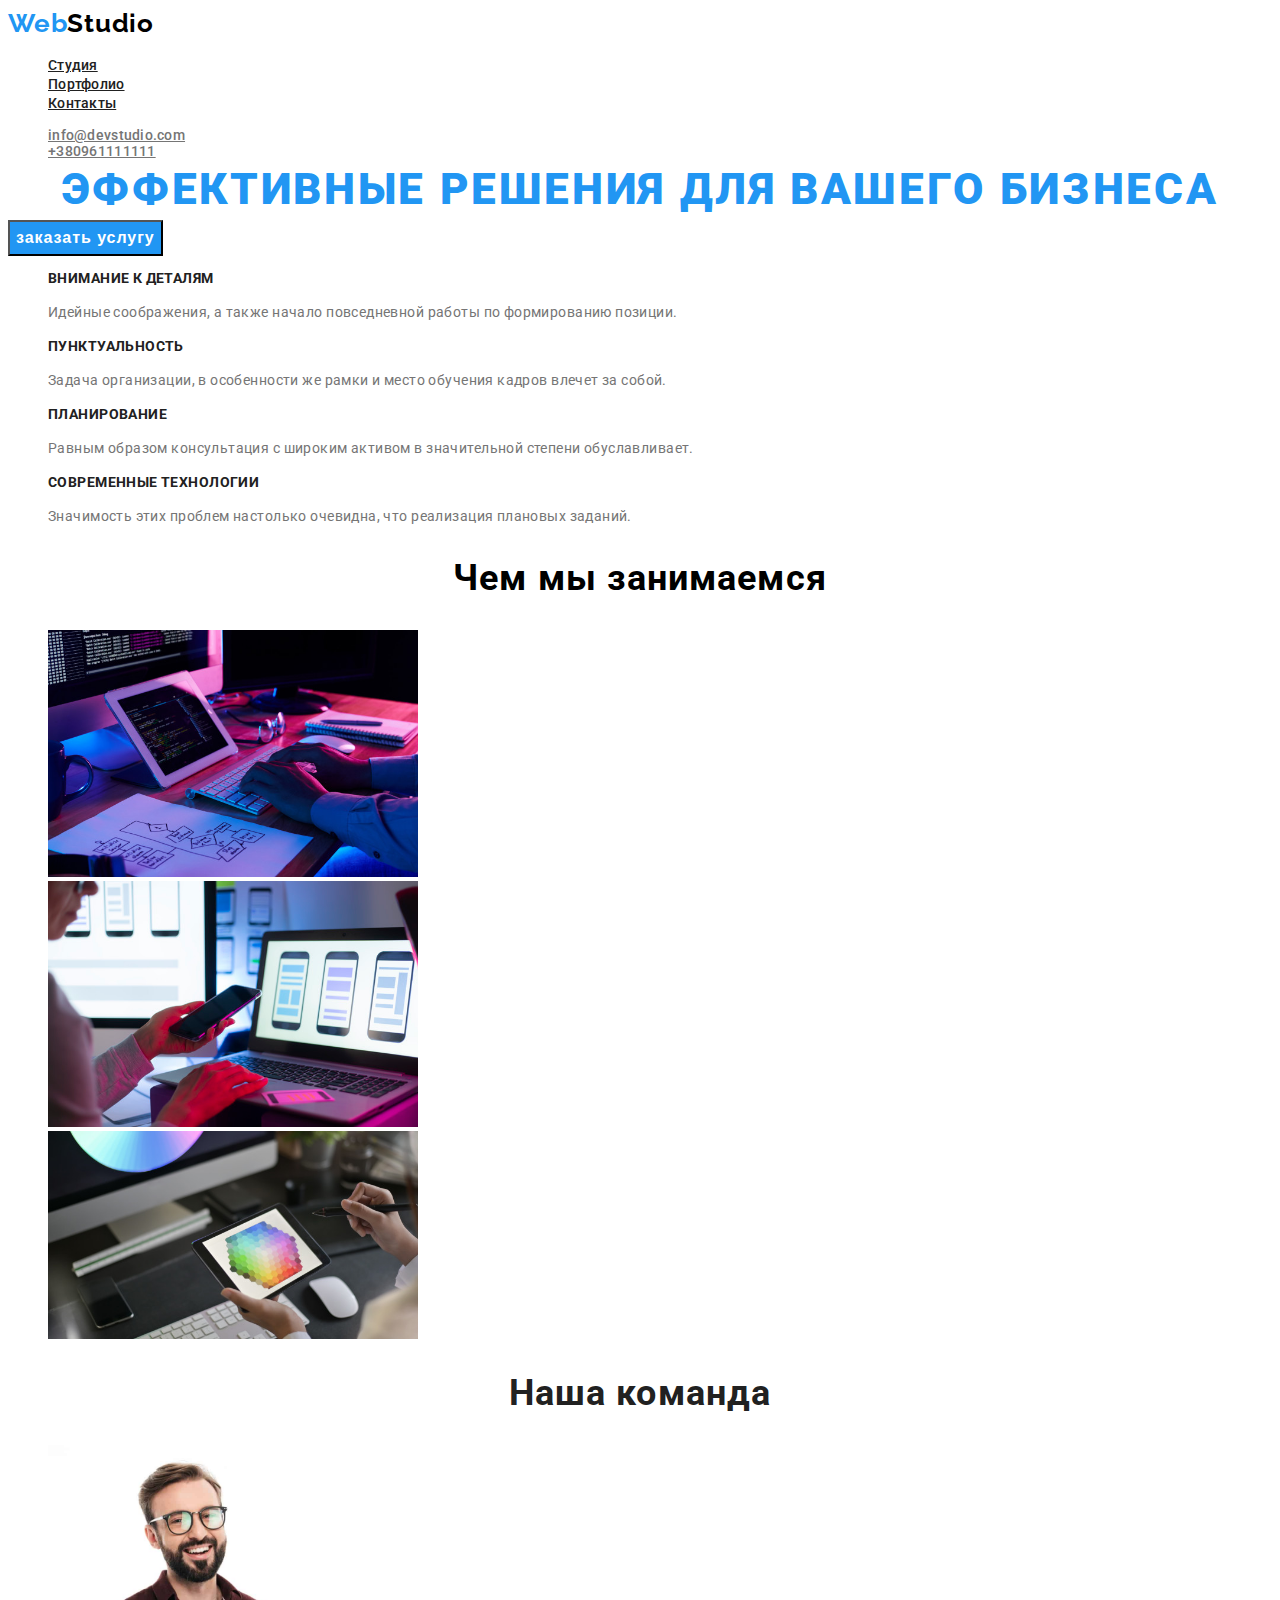
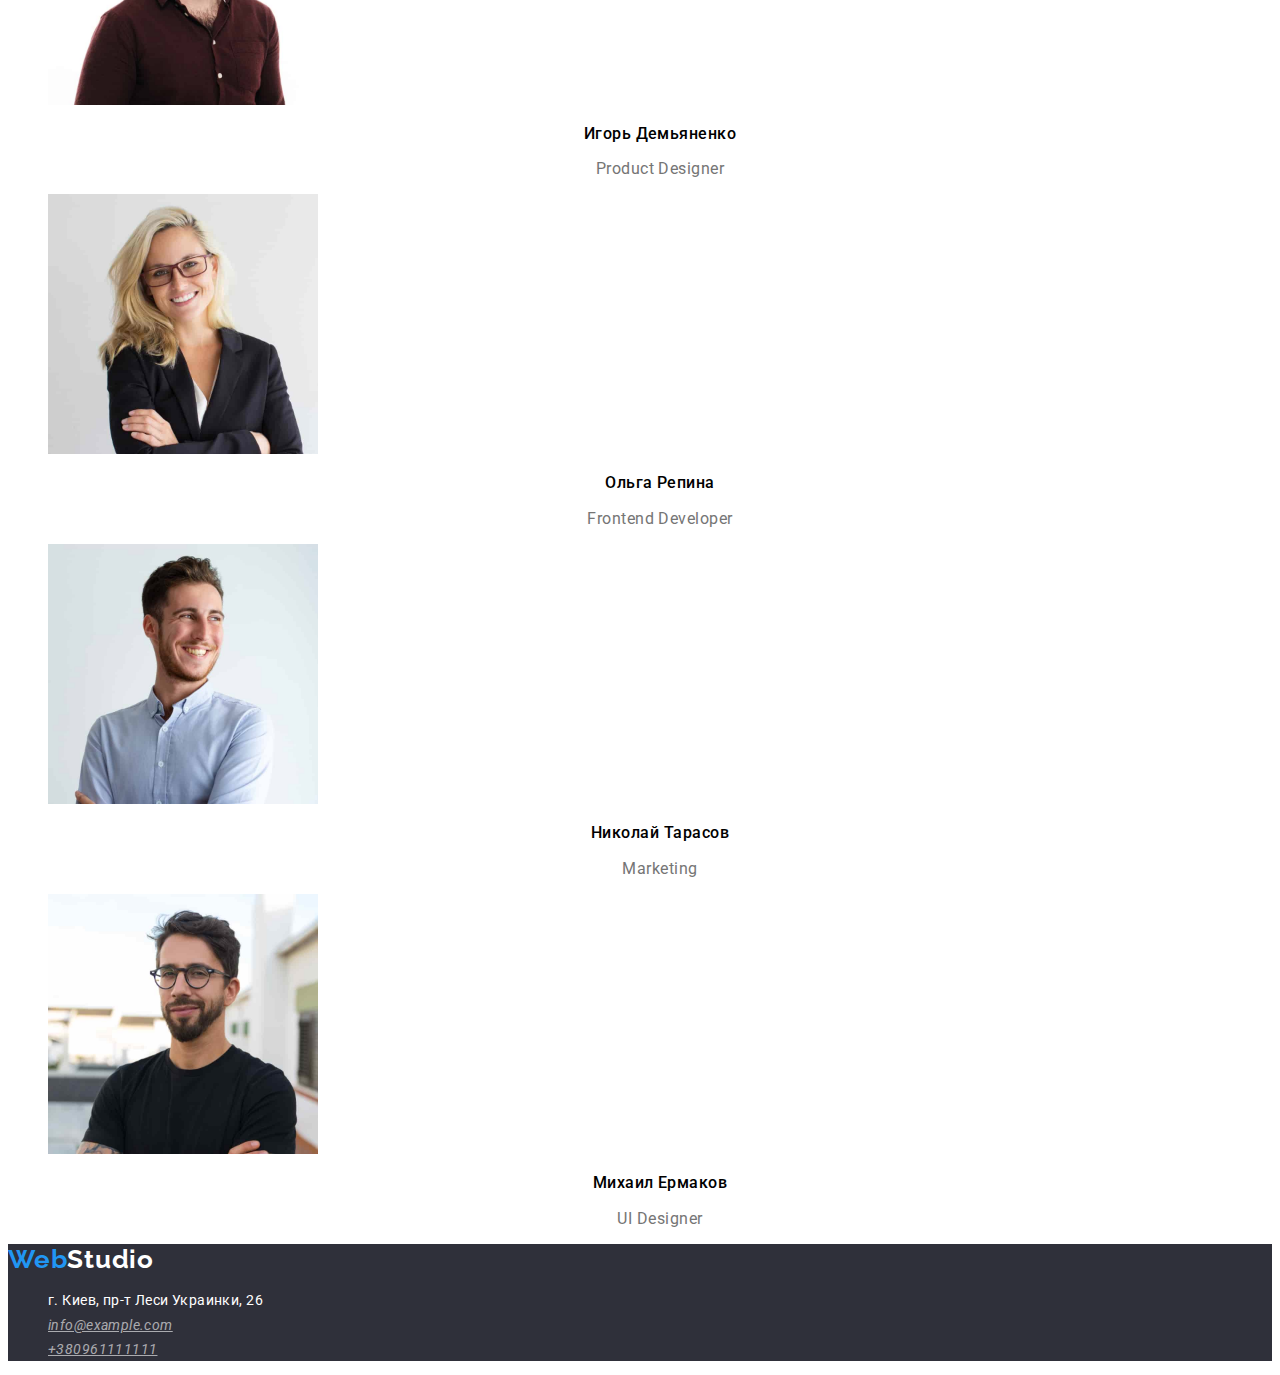
==== commit 4f7638a7: "redy for test?" ====
--- a/index.html
+++ b/index.html
@@ -12,6 +12,7 @@
     rel="stylesheet" />
 
   <link rel="stylesheet" href="./css/styles.css" />
+  
 </head>
 
 <body>
@@ -19,8 +20,7 @@
 
   <header class="header">
     <nav class="header-nav">
-      <a href="./index.html" lang="en" class="header-logo">Web
-        <span class="logo-accent">Studio</span></a>
+      <a href="./index.html" lang="en" class="header-logo">Web<span class="logo-accent">Studio</span></a>
 
       <!-- HEADER -->
 
@@ -142,8 +142,7 @@
   <!-- FOOTER -->
 
   <footer class="footer-section">
-    <a href="./index.html" lang="en" class="footer-logo">Web
-      <span class="accent-logo">Studio</span></a>
+    <a href="./index.html" lang="en" class="footer-logo">Web<span class="accent-logo">Studio</span></a>
     <address>
       <ul class="adress">
         <li class="adress-title">г. Киев, пр-т Леси Украинки, 26</li>
@@ -158,4 +157,4 @@
   </footer>
 </body>
 
-</html>+</html>
--- a/css/styles.css
+++ b/css/styles.css
@@ -5,39 +5,44 @@
     --text-color: #757575;
     --light-color: #ffffff;
     --background-color: #2F303A;
+    --onetime-color: #f5f4fa;
+    --buttomhover-color: #188CE8;
 }
 
 body {
-    background-color: #fff;
     color: var(--main-color);
     font-family: Roboto, sans-serif;
-    font-weight: 400, Regular;
-    font-style: normal;
-    color: var(--main-color);
+    font-weight: 400;
+    font-style: normal;
 }
 
 ul {
     list-style: none;
 }
-/**/
+
+.pointer {
+    cursor: pointer
+}
+
 /*-----------------LOGO------------------------*/
 
-.header-logo {
-    color: var(--main-color);
-    font-family: Raleway, sans-serif;
+.header-logo,
+.logo-accent {
+    font-family: Raleway,sans-serif;
+    font-style: normal;
     font-weight: 700;
     font-size: 26px;
     line-height: 1.19;
     letter-spacing: 0.03em;
+    text-decoration: none;
+}
+
+.header-logo {
+    color: var(--main-color);
 }
 
 .logo-accent {
     color: var(--secondary-color);
-    font-family: Raleway, sans-serif;
-    font-weight: 700;
-    font-size: 26px;
-    line-height: 1.19;
-    letter-spacing: 0.03em;
 }
 
 /*-----------------HEADER-------------------*/
@@ -72,8 +77,6 @@
 }
 
 /*-----------------HERO--------------------------*/
-
-
 
 .hero-title {
     font-weight: 900;
@@ -82,7 +85,6 @@
     text-align: center;
     letter-spacing: 0.06em;
     text-transform: uppercase;
-
 }
 
 .hero-button {
@@ -95,6 +97,11 @@
     align-items: center;
     text-align: center;
     letter-spacing: 0.06em;
+}
+
+.hero-button:hover,
+.hero-buttom:focus {
+    background-color: var(--buttomhover-color);
 }
 
 /*-----------------FEATURES----------------------*/
@@ -164,27 +171,37 @@
 
 /*-----------------FOOTER------------------------*/
 
+.footer-logo,
+.accent-logo {
+    font-family: Raleway, sans-serif;
+    font-style: normal;
+    font-weight: 700;
+    font-size: 26px;
+    line-height: 1.19;
+    letter-spacing: 0.03em;
+    text-decoration: none;
+}
+
 .footer-section {
     background-color: var(--background-color);
 }
 
 .footer-logo {
     color: var(--main-color);
-    font-family: Raleway, sans-serif;
     text-decoration: none;
 }
 
 .accent-logo {
     color: var(--light-color);
-    font-family: Raleway, sans-serif;
     text-decoration: none;
 }
 
 .adress-title {
+    font-style: normal;
     font-size: 14px;
     line-height: 1.71;
     letter-spacing: 0.03em;
-    color: var(--secondary-color);
+    color: var(--light-color);
 }
 
 .adress,
@@ -203,29 +220,29 @@
 }
 
 
-
-
-
 /*----------PORTFOLIO BEGINING-------------*/
-
 /*-----------------LOGO------------------------*/
 
-.header-logo {
-    color: var(--main-color);
+
+.header-logo,
+.logo-accent {
     font-family: Raleway, sans-serif;
+    font-style: normal;
     font-weight: 700;
     font-size: 26px;
     line-height: 1.19;
     letter-spacing: 0.03em;
+    text-decoration: none;
+}
+
+.header-logo {
+    color: var(--main-color);
+    text-decoration: none;
 }
 
 .logo-accent {
     color: var(--secondary-color);
-    font-family: Raleway, sans-serif;
-    font-weight: 700;
-    font-size: 26px;
-    line-height: 1.19;
-    letter-spacing: 0.03em;
+    text-decoration: none;
 }
 
 /*-----------------HEADER-------------------*/
@@ -260,7 +277,6 @@
 }
 
 /*-----------------FILTER------------------------*/
-
 .hidden-gallery {
     width: 1px;
     height: 1px;
@@ -274,21 +290,32 @@
     color: var(--light-color);
 }
 
+.filter-link {
+    background-color: var(--onetime-color);
+}
+
+.filter-link:active {
+    background-color: var(--main-color);
+}
+
 .filter-button .filter-link:hover,
 .filter-button .filter-link:focus {
     background-color: var(--main-color)
 }
 
-.filter-link {
-    background-color: #f5f4fa;
-}
-
-.filter-link:active {
-    background-color: var(--main-color);
-}
-
 .filter-button .filter-link:active {
-    color: #ffffff
+    color: var(--light-color)
+}
+
+.button,
+.filter-button {
+    font-family: 'Roboto';
+    font-style: normal;
+    font-weight: 500;
+    font-size: 16px;
+    line-height: 1.62;
+    text-align: center;
+    letter-spacing: 0.03em;
 }
 
 /*---font-family: inherit;---*/
@@ -311,25 +338,36 @@
 
 /*-----------------FOOTER------------------------*/
 
+
 .footer-section {
     background-color: var(--background-color);
 }
 
+.footer-logo,
+.accent-logo {
+    font-family: Raleway, sans-serif;
+    font-style: normal;
+    font-weight: 700;
+    font-size: 26px;
+    line-height: 1.19;
+    letter-spacing: 0.03em;
+    text-decoration: none;
+}
+
 .footer-logo {
     color: var(--main-color);
-    font-family: Raleway, sans-serif;
 }
 
 .accent-logo {
     color: #ffffff;
-    font-family: Raleway, sans-serif;
 }
 
 .adress-title {
+    font-style: normal;
     font-size: 14px;
     line-height: 1.71;
     letter-spacing: 0.03em;
-    color: var(--secondary-color);
+    color: var(--light-color);
 }
 
 .adress,
@@ -345,4 +383,4 @@
     line-height: 24px;
     letter-spacing: 0.03em;
     color: rgba(255, 255, 255, 0.6);
-}+}
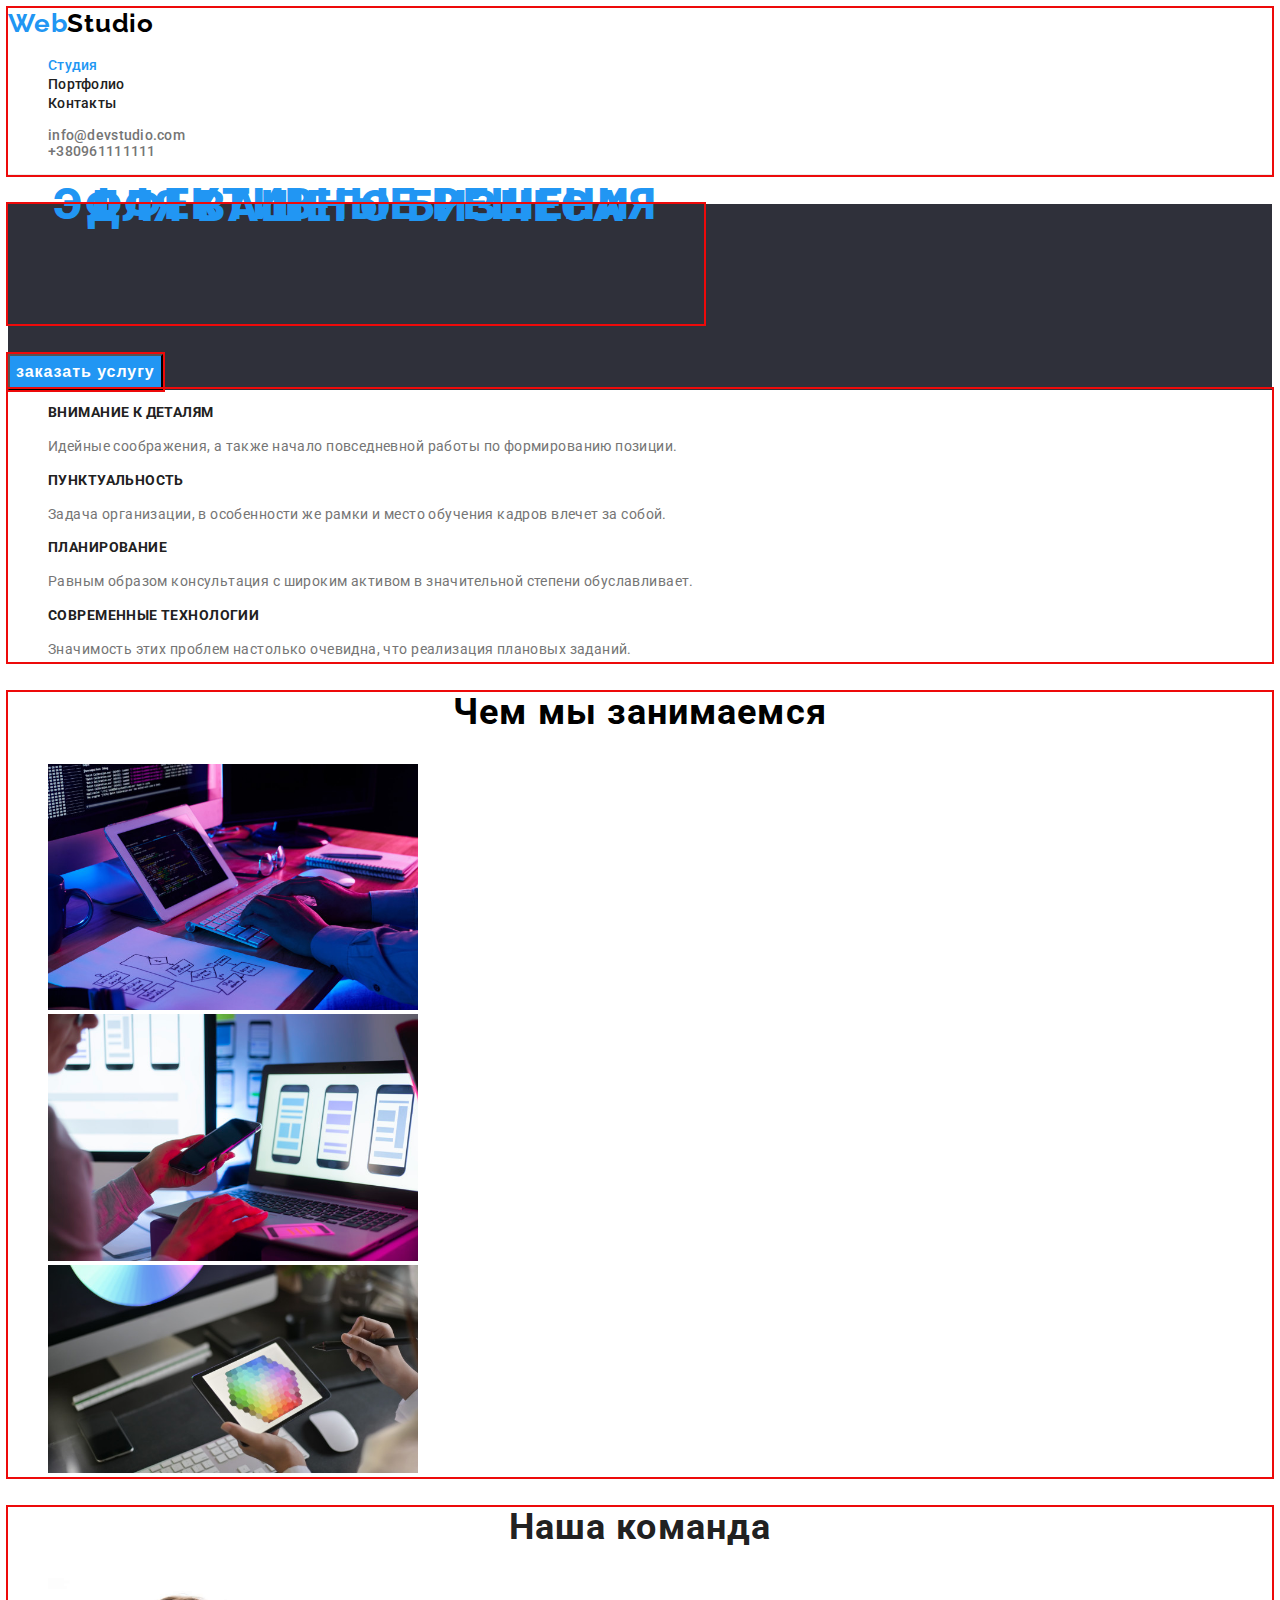
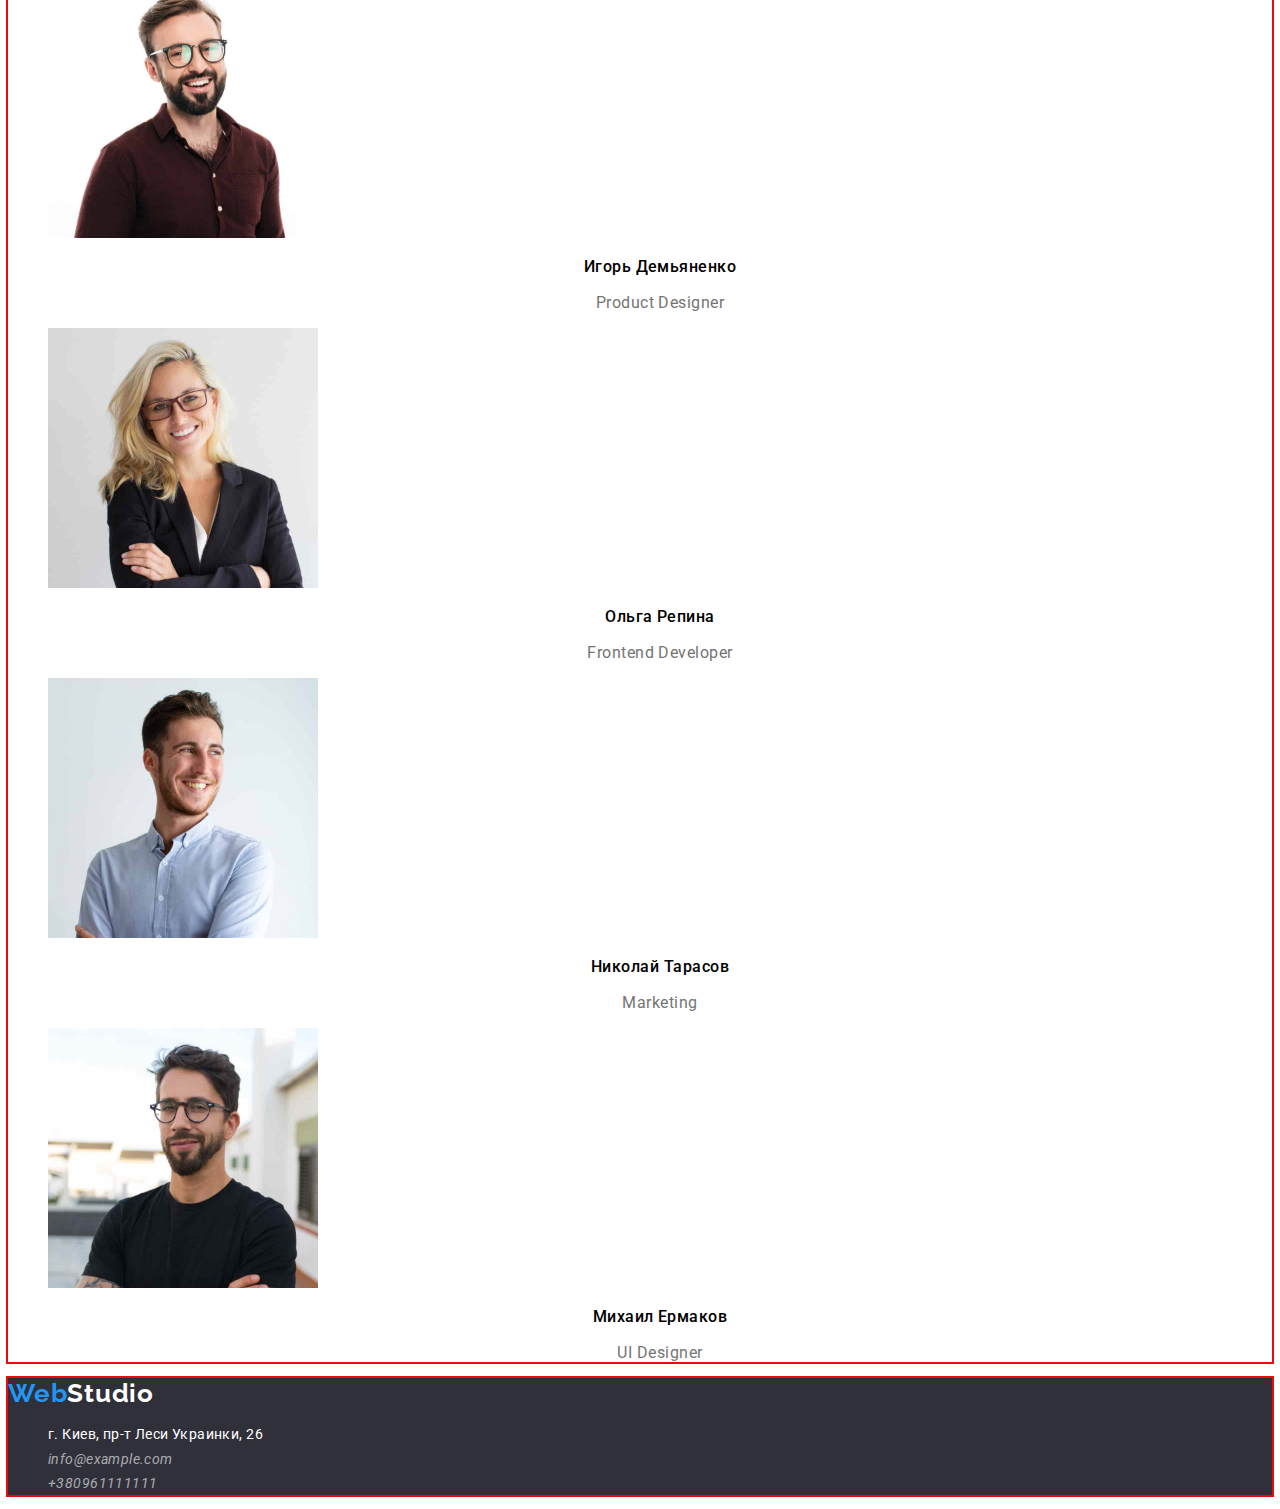
==== commit c186a3a8: "ready for test" ====
--- a/index.html
+++ b/index.html
@@ -25,7 +25,7 @@
       <!-- HEADER -->
 
       <ul class="header-list">
-        <li class="header-item"><a href="./index.html" class="link">Студия</a></li>
+        <li class="header-item"><a href="./index.html" class="link current">Студия</a></li>
         <li class="header-item"><a href="./portfolio.html" class="link">Портфолио</a></li>
         <li class="header-item"><a href="#" class="link">Контакты</a></li>
       </ul>
--- a/css/styles.css
+++ b/css/styles.css
@@ -24,6 +24,16 @@
     cursor: pointer
 }
 
+html {
+    box-sizing: border-box;
+}
+
+*,
+*::before,
+*::after {
+    box-sizing: border-box;
+}
+
 /*-----------------LOGO------------------------*/
 
 .header-logo,
@@ -57,6 +67,7 @@
     font-size: 14px;
     line-height: 1.14px;
     letter-spacing: 0.02em;
+    text-decoration: none;
     color: var(--headertext-color);
 }
 
@@ -73,18 +84,33 @@
     font-size: 14px;
     line-height: 1.14;
     letter-spacing: 0.02em;
+    text-decoration: none;
     color: var(--text-color);
 }
 
+.header {
+    border-bottom: 1px solid #ECECEC;
+    outline: 2px solid #ed0a0a;
+}
+
+.link.current {
+    color: var(--main-color)
+}
+
 /*-----------------HERO--------------------------*/
 
 .hero-title {
+    font-family: Roboto, sans-serif;
     font-weight: 900;
     font-size: 44px;
     line-height: 1.36px;
     text-align: center;
     letter-spacing: 0.06em;
     text-transform: uppercase;
+    width: 696px;
+    height: 120px;
+    /*margin: 200px 452px 280px 452px;*/
+    outline: 2px solid #ed0a0a;
 }
 
 .hero-button {
@@ -95,13 +121,22 @@
     line-height: 1.87;
     display: flex;
     align-items: center;
-    text-align: center;
     letter-spacing: 0.06em;
-}
+    /*margin: 350px 700px 200px 700px;*/
+    outline: 2px solid #ed0a0a;
+}
+/*text-align: center;*/
+
 
 .hero-button:hover,
 .hero-buttom:focus {
     background-color: var(--buttomhover-color);
+}
+
+.hero {
+    /*padding: 20px;*/
+    /*position: absolute;*/
+    background-color: var(--background-color);
 }
 
 /*-----------------FEATURES----------------------*/
@@ -130,6 +165,10 @@
     color: var(--text-color);
 }
 
+.features {
+    outline: 2px solid #ed0a0a;
+}
+
 /*-----------------SERVICE-----------------------*/
 
 .work-title {
@@ -139,6 +178,10 @@
     text-align: center;
     letter-spacing: 0.03em;
     color: var(--secondary-color);
+}
+
+.work {
+    outline: 2px solid #ed0a0a;
 }
 
 /*-----------------TEAM-SPACE--------------------*/
@@ -169,6 +212,10 @@
     color: var(--text-color);
 }
 
+.team {
+    outline: 2px solid #ed0a0a;
+}
+
 /*-----------------FOOTER------------------------*/
 
 .footer-logo,
@@ -182,10 +229,6 @@
     text-decoration: none;
 }
 
-.footer-section {
-    background-color: var(--background-color);
-}
-
 .footer-logo {
     color: var(--main-color);
     text-decoration: none;
@@ -219,6 +262,10 @@
     color: rgba(255, 255, 255, 0.6);
 }
 
+.footer-section {
+    background-color: var(--background-color);
+    outline: 2px solid #ed0a0a;
+}
 
 /*----------PORTFOLIO BEGINING-------------*/
 /*-----------------LOGO------------------------*/
@@ -247,6 +294,7 @@
 
 /*-----------------HEADER-------------------*/
 
+
 .header-item .link:hover,
 .header-item .link:focus {
     color: var(--main-color);
@@ -276,7 +324,57 @@
     color: var(--text-color);
 }
 
+.header {
+    outline: 2px solid #ed0a0a;
+}
+
+.link.current {
+    color: var(--main-color)
+}
+
 /*-----------------FILTER------------------------*/
+
+.filter-link:hover,
+.filter-link:focus {
+    color: var(--light-color);
+}
+
+.filter-link {
+    background-color: var(--onetime-color);
+}
+
+.filter-link:active {
+    background-color: var(--main-color);
+}
+
+.filter-button .filter-link:hover,
+.filter-button .filter-link:focus {
+    background-color: var(--main-color)
+}
+
+.filter-button .filter-link:active {
+    color: var(--light-color)
+}
+
+.filter {
+    outline: 2px solid #ed0a0a;
+}
+
+.button,
+.filter-button {
+    font-family: 'Roboto';
+    font-style: normal;
+    font-weight: 500;
+    font-size: 16px;
+    line-height: 1.62;
+    text-align: center;
+    letter-spacing: 0.03em;
+}
+
+.main {
+    outline: 2px solid #ed0a0a;
+}
+
 .hidden-gallery {
     width: 1px;
     height: 1px;
@@ -285,39 +383,6 @@
     margin: -1px;
 }
 
-.filter-link:hover,
-.filter-link:focus {
-    color: var(--light-color);
-}
-
-.filter-link {
-    background-color: var(--onetime-color);
-}
-
-.filter-link:active {
-    background-color: var(--main-color);
-}
-
-.filter-button .filter-link:hover,
-.filter-button .filter-link:focus {
-    background-color: var(--main-color)
-}
-
-.filter-button .filter-link:active {
-    color: var(--light-color)
-}
-
-.button,
-.filter-button {
-    font-family: 'Roboto';
-    font-style: normal;
-    font-weight: 500;
-    font-size: 16px;
-    line-height: 1.62;
-    text-align: center;
-    letter-spacing: 0.03em;
-}
-
 /*---font-family: inherit;---*/
 /*-----------------MAIN--------------------------*/
 
@@ -336,12 +401,11 @@
     color: var(--text-color);
 }
 
+.gallery {
+    outline: 2px solid #ed0a0a;
+}
+
 /*-----------------FOOTER------------------------*/
-
-
-.footer-section {
-    background-color: var(--background-color);
-}
 
 .footer-logo,
 .accent-logo {
@@ -382,5 +446,11 @@
     font-size: 14px;
     line-height: 24px;
     letter-spacing: 0.03em;
+    text-decoration: none;
     color: rgba(255, 255, 255, 0.6);
 }
+
+.footer-section {
+    background-color: var(--background-color);
+    outline: 2px solid #ed0a0a;
+}